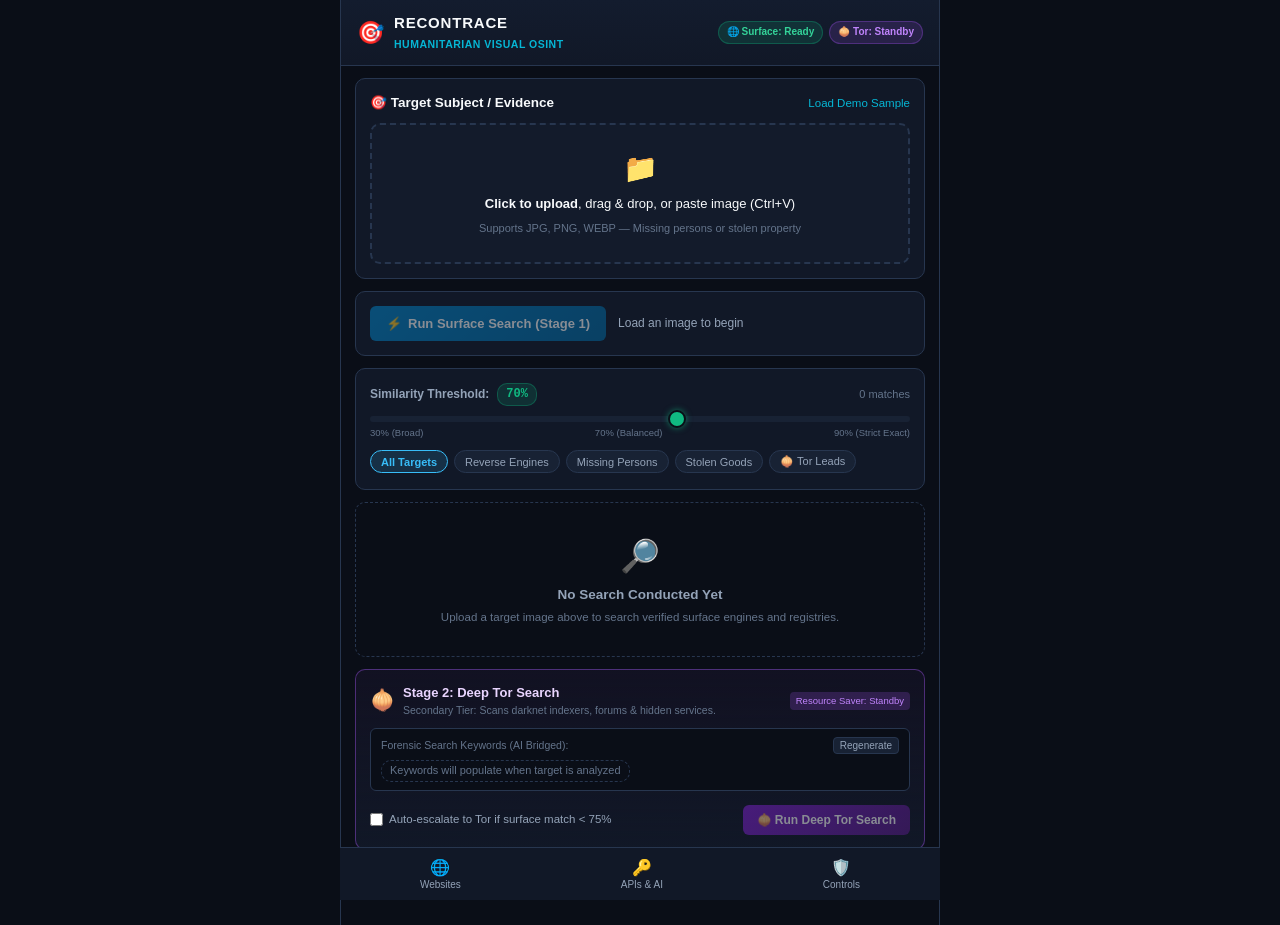
==== panel.html @ 1c71ed55 "feat: initial framework for ReconTrace humanitarian OSINT suite" ====
<!DOCTYPE html>
<html lang="en">
<head>
  <meta charset="UTF-8">
  <meta name="viewport" content="width=device-width, initial-scale=1.0">
  <title>ReconTrace - Humanitarian Visual OSINT</title>
  <link rel="stylesheet" href="css/style.css">
</head>
<body class="theme-dark">
  <div class="app-container">
    
    <!-- Top Header -->
    <header class="app-header">
      <div class="header-brand">
        <span class="brand-icon">🎯</span>
        <div class="brand-text">
          <h1>RECONTRACE</h1>
          <span class="sub-brand">Humanitarian Visual OSINT</span>
        </div>
      </div>
      <div class="header-status">
        <span id="surface-badge" class="status-pill status-ready">🌐 Surface: Ready</span>
        <span id="tor-badge" class="status-pill status-standby">🧅 Tor: Standby</span>
      </div>
    </header>

    <!-- Main Investigation Workspace -->
    <main class="main-content">
      
      <!-- Target Image Card -->
      <section class="card target-section">
        <div class="section-title-row">
          <h2>🎯 Target Subject / Evidence</h2>
          <button id="btn-load-sample" class="btn-text" title="Load sample case to test">Load Demo Sample</button>
        </div>

        <!-- Drop Zone (when no image is loaded) -->
        <div id="drop-zone" class="drop-zone">
          <input type="file" id="file-input" accept="image/*" class="file-hidden">
          <div class="drop-prompt">
            <span class="upload-icon">📁</span>
            <p><strong>Click to upload</strong>, drag & drop, or paste image (Ctrl+V)</p>
            <span class="drop-hint">Supports JPG, PNG, WEBP — Missing persons or stolen property</span>
          </div>
        </div>

        <!-- Image Active Preview (hidden initially) -->
        <div id="preview-container" class="preview-container hidden">
          <div class="preview-layout">
            <div class="preview-img-wrapper">
              <img id="target-img" src="" alt="Target Subject">
            </div>
            <div class="preview-meta">
              <div class="meta-row">
                <label>Case Label:</label>
                <input type="text" id="case-title-input" placeholder="e.g. Case #2026-Missing-JohnDoe" value="Case #001: Active Subject">
              </div>
              <div class="meta-row">
                <label>Evidence SHA-256:</label>
                <div class="hash-box">
                  <span id="img-hash">Computing...</span>
                  <button id="btn-copy-hash" class="btn-tiny" title="Copy evidence hash">Copy</button>
                </div>
              </div>
              <div class="preview-actions">
                <button id="btn-crop-img" class="btn-secondary btn-small">✂️ Crop Subject / Marker</button>
                <button id="btn-clear-img" class="btn-secondary btn-small">Change Photo</button>
              </div>
            </div>
          </div>
        </div>
      </section>

      <!-- Primary Action: Surface Web Scan -->
      <section class="card action-bar-card">
        <div class="action-flex">
          <button id="btn-search-surface" class="btn-primary" disabled>
            <span class="btn-icon">⚡</span> Run Surface Search (Stage 1)
          </button>
          <span id="search-status-text" class="status-text">Load an image to begin</span>
        </div>
      </section>

      <!-- Similarity Threshold Filter Deck -->
      <section class="card filter-deck-card">
        <div class="filter-header">
          <div class="threshold-label-row">
            <span class="label-title">Similarity Threshold:</span>
            <span id="threshold-val-badge" class="threshold-badge">70%</span>
          </div>
          <span id="match-counter" class="match-count-text">0 matches</span>
        </div>
        
        <div class="slider-wrapper">
          <input type="range" id="threshold-slider" min="30" max="100" value="70" step="1">
          <div class="slider-ticks">
            <span>30% (Broad)</span>
            <span>70% (Balanced)</span>
            <span>90% (Strict Exact)</span>
          </div>
        </div>

        <!-- Category Filter Chips -->
        <div class="category-chips">
          <button class="chip active" data-category="all">All Targets</button>
          <button class="chip" data-category="general_reverse">Reverse Engines</button>
          <button class="chip" data-category="missing_persons">Missing Persons</button>
          <button class="chip" data-category="stolen_goods">Stolen Goods</button>
          <button class="chip" data-category="tor">🧅 Tor Leads</button>
        </div>
      </section>

      <!-- Results Feed Section -->
      <section class="results-section">
        <div id="results-empty-state" class="empty-state">
          <div class="empty-icon">🔎</div>
          <h3>No Search Conducted Yet</h3>
          <p>Upload a target image above to search verified surface engines and registries.</p>
        </div>

        <!-- Dynamic Results List -->
        <div id="results-list" class="results-list hidden">
          <!-- Populated by JavaScript -->
        </div>
      </section>

      <!-- Stage 2: Deep Tor Search Deck (Resource Saver) -->
      <section class="card tor-tier-card">
        <div class="tor-card-header">
          <div class="tor-title-group">
            <span class="tor-icon">🧅</span>
            <div>
              <h3>Stage 2: Deep Tor Search</h3>
              <p class="tor-subtitle">Secondary Tier: Scans darknet indexers, forums & hidden services.</p>
            </div>
          </div>
          <span id="tor-latency-badge" class="badge-tag">Resource Saver: Standby</span>
        </div>

        <!-- AI Forensic Dorks Preview -->
        <div class="forensic-dorks-box">
          <div class="dorks-header">
            <span>Forensic Search Keywords (AI Bridged):</span>
            <button id="btn-refresh-dorks" class="btn-tiny" title="Regenerate forensic dorks">Regenerate</button>
          </div>
          <div id="dorks-tags" class="dorks-tags-container">
            <span class="dork-pill placeholder">Keywords will populate when target is analyzed</span>
          </div>
        </div>

        <!-- Tor Controls -->
        <div class="tor-controls-row">
          <label class="toggle-control">
            <input type="checkbox" id="check-auto-escalate">
            <span class="toggle-label">Auto-escalate to Tor if surface match &lt; 75%</span>
          </label>
          <button id="btn-run-tor" class="btn-tor" disabled>
            <span>🧅 Run Deep Tor Search</span>
          </button>
        </div>
      </section>

    </main>

    <!-- Bottom Sliding Drawer Tabs (Clean Navigation) -->
    <nav class="bottom-nav">
      <button class="nav-tab-btn" data-drawer="drawer-targets">
        <span class="tab-icon">🌐</span>
        <span class="tab-text">Websites</span>
      </button>
      <button class="nav-tab-btn" data-drawer="drawer-apis">
        <span class="tab-icon">🔑</span>
        <span class="tab-text">APIs & AI</span>
      </button>
      <button class="nav-tab-btn" data-drawer="drawer-controls">
        <span class="tab-icon">🛡️</span>
        <span class="tab-text">Controls</span>
      </button>
    </nav>

    <!-- Drawer 1: Websites & Custom Engines -->
    <div id="drawer-targets" class="drawer-modal hidden">
      <div class="drawer-header">
        <h3>🌐 Search Targets & Custom Engines</h3>
        <button class="btn-close-drawer">✕</button>
      </div>
      <div class="drawer-body">
        <p class="drawer-intro">Toggle active search providers or add custom police registries, marketplace URLs, or forum search endpoints.</p>
        
        <div class="engine-list" id="engine-settings-list">
          <!-- Populated dynamically -->
        </div>

        <div class="custom-engine-box">
          <h4>+ Add Custom Search Target</h4>
          <div class="input-group">
            <input type="text" id="custom-eng-name" placeholder="Target Name (e.g., Regional Police Bulletins)">
          </div>
          <div class="input-group">
            <select id="custom-eng-cat">
              <option value="missing_persons">Missing Persons Registry</option>
              <option value="stolen_goods">Stolen Property / Marketplace</option>
              <option value="general_reverse">General Visual Engine</option>
            </select>
          </div>
          <div class="input-group">
            <input type="text" id="custom-eng-url" placeholder="Search URL Template with {query} or {img_url}">
          </div>
          <button id="btn-add-custom-engine" class="btn-secondary btn-small">Add Custom Target</button>
        </div>
      </div>
    </div>

    <!-- Drawer 2: APIs & AI Vision -->
    <div id="drawer-apis" class="drawer-modal hidden">
      <div class="drawer-header">
        <h3>🔑 APIs & Vision Intelligence</h3>
        <button class="btn-close-drawer">✕</button>
      </div>
      <div class="drawer-body">
        <p class="drawer-intro">Enhance searches with optional free AI Vision to extract tattoos, serial numbers, clothing brands, and build darknet search dorks.</p>
        
        <div class="form-card">
          <label class="form-label">Google Gemini API Key (Free Tier Supported):</label>
          <input type="password" id="api-gemini-key" placeholder="AIzaSy... (Stored locally)">
          <span class="field-hint">Used for client-side forensic extraction and OCR. Zero telemetry.</span>
        </div>

        <div class="form-card">
          <label class="form-label">AI Model:</label>
          <select id="api-model-select">
            <option value="gemini-2.0-flash">Gemini 2.0 Flash (Fast & Free)</option>
            <option value="gemini-1.5-flash">Gemini 1.5 Flash</option>
            <option value="gemini-1.5-pro">Gemini 1.5 Pro (Deep Analysis)</option>
          </select>
        </div>

        <div class="form-card">
          <label class="form-label">Custom OSINT Vision Endpoint (Optional):</label>
          <input type="text" id="api-custom-endpoint" placeholder="https://api.your-org.com/v1/vision">
        </div>

        <button id="btn-save-api-settings" class="btn-primary btn-small">Save API Settings</button>
      </div>
    </div>

    <!-- Drawer 3: Controls, OPSEC & Case Management -->
    <div id="drawer-controls" class="drawer-modal hidden">
      <div class="drawer-header">
        <h3>🛡️ OPSEC, Controls & Case Files</h3>
        <button class="btn-close-drawer">✕</button>
      </div>
      <div class="drawer-body">
        
        <!-- Tor Proxy Settings -->
        <div class="form-card">
          <h4>🧅 Tor Network Routing (SOCKS5)</h4>
          <p class="field-hint">Route outbound queries through a local Tor instance to mask your real IP and location.</p>
          <div class="input-row">
            <div class="input-col">
              <label>Host:</label>
              <input type="text" id="tor-host" value="127.0.0.1">
            </div>
            <div class="input-col">
              <label>Port:</label>
              <input type="number" id="tor-port" value="9050">
            </div>
          </div>
          <div class="tor-toggle-row">
            <label class="toggle-control">
              <input type="checkbox" id="toggle-tor-proxy">
              <span class="toggle-label">Route Searches through Tor SOCKS5</span>
            </label>
          </div>
        </div>

        <!-- Case Management & Export -->
        <div class="form-card">
          <h4>📁 Active Case Dossier</h4>
          <p class="field-hint">Export verified match leads, timestamps, and image hashes for law enforcement or humanitarian records.</p>
          <div class="action-buttons-row">
            <button id="btn-export-dossier" class="btn-secondary btn-small">📄 Export Dossier (Markdown)</button>
            <button id="btn-export-json" class="btn-secondary btn-small">📦 Export Raw JSON</button>
          </div>
        </div>

        <!-- Emergency Wipe -->
        <div class="form-card danger-card">
          <h4>⚠️ Emergency Panic Shredder</h4>
          <p class="field-hint">Permanently overwrite local cases, search history, cached thumbnails, and stored keys in memory immediately.</p>
          <button id="btn-panic-wipe" class="btn-danger btn-small">🚨 Emergency Shred All Local Data</button>
        </div>

      </div>
    </div>

    <!-- Forensic Crop Modal -->
    <div id="crop-modal" class="modal-overlay hidden">
      <div class="crop-modal-content">
        <div class="drawer-header">
          <h3>✂️ Crop Subject / Forensic Region</h3>
          <button id="btn-close-crop" class="btn-close-drawer">✕</button>
        </div>
        <div class="crop-modal-body">
          <p class="field-hint">Click and drag a box over the person, face, tattoo, clothing brand, or serial number.</p>
          <div class="crop-canvas-wrapper">
            <canvas id="crop-canvas"></canvas>
          </div>
          <div class="crop-actions">
            <button id="btn-cancel-crop" class="btn-secondary btn-small">Cancel</button>
            <button id="btn-apply-crop" class="btn-primary btn-small">Apply Crop</button>
          </div>
        </div>
      </div>
    </div>

  </div>

  <!-- Scripts -->
  <script src="js/matcher.js"></script>
  <script src="js/engines.js"></script>
  <script src="js/ai-vision.js"></script>
  <script src="js/tor-stage.js"></script>
  <script src="js/storage.js"></script>
  <script src="js/app.js"></script>
</body>
</html>
---- css/style.css ----
/* ==========================================================================
   ReconTrace - Humanitarian Visual OSINT Extension Stylesheet
   Modern, high-contrast dark aesthetic built for side panels and full screens.
   ========================================================================== */

:root {
  --bg-primary: #0a0e17;
  --bg-secondary: #111827;
  --bg-card: #182234;
  --bg-card-hover: #1f2d45;
  --border-color: #27364f;
  --border-active: #38bdf8;
  
  --text-main: #f8fafc;
  --text-muted: #94a3b8;
  --text-dim: #64748b;
  
  --accent-cyan: #06b6d4;
  --accent-blue: #3b82f6;
  --accent-emerald: #10b981;
  --accent-amber: #f59e0b;
  --accent-rose: #f43f5e;
  --accent-tor: #a855f7;

  --font-family: -apple-system, BlinkMacSystemFont, "Segoe UI", Roboto, "Helvetica Neue", Arial, sans-serif;
  --font-mono: ui-monospace, SFMono-Regular, Menlo, Monaco, Consolas, "Liberation Mono", "Courier New", monospace;
  
  --radius-sm: 6px;
  --radius-md: 10px;
  --radius-lg: 14px;
}

* {
  box-sizing: border-box;
  margin: 0;
  padding: 0;
}

body {
  font-family: var(--font-family);
  background-color: var(--bg-primary);
  color: var(--text-main);
  line-height: 1.45;
  font-size: 13.5px;
  min-height: 100vh;
  overflow-x: hidden;
}

.app-container {
  display: flex;
  flex-direction: column;
  min-height: 100vh;
  max-width: 600px;
  margin: 0 auto;
  position: relative;
  background-color: var(--bg-primary);
  border-left: 1px solid var(--border-color);
  border-right: 1px solid var(--border-color);
}

/* ==========================================
   Header
   ========================================== */
.app-header {
  display: flex;
  justify-content: space-between;
  align-items: center;
  padding: 12px 16px;
  background: linear-gradient(180deg, #131c2e 0%, var(--bg-secondary) 100%);
  border-bottom: 1px solid var(--border-color);
  position: sticky;
  top: 0;
  z-index: 50;
}

.header-brand {
  display: flex;
  align-items: center;
  gap: 10px;
}

.brand-icon {
  font-size: 22px;
}

.brand-text h1 {
  font-size: 15px;
  font-weight: 800;
  letter-spacing: 0.8px;
  color: var(--text-main);
}

.sub-brand {
  font-size: 10.5px;
  color: var(--accent-cyan);
  text-transform: uppercase;
  letter-spacing: 0.5px;
  font-weight: 600;
}

.header-status {
  display: flex;
  gap: 6px;
}

.status-pill {
  font-size: 10px;
  font-weight: 700;
  padding: 3px 8px;
  border-radius: 12px;
  border: 1px solid transparent;
}

.status-ready {
  background: rgba(16, 185, 129, 0.15);
  color: #34d399;
  border-color: rgba(16, 185, 129, 0.3);
}

.status-standby {
  background: rgba(168, 85, 247, 0.15);
  color: #c084fc;
  border-color: rgba(168, 85, 247, 0.3);
}

.status-active-tor {
  background: rgba(168, 85, 247, 0.35);
  color: #f3e8ff;
  border-color: #a855f7;
  box-shadow: 0 0 8px rgba(168, 85, 247, 0.4);
}

/* ==========================================
   Main Content Layout
   ========================================== */
.main-content {
  flex: 1;
  padding: 12px 14px 75px 14px; /* padding-bottom accounts for bottom nav */
  display: flex;
  flex-direction: column;
  gap: 12px;
}

.card {
  background-color: var(--bg-secondary);
  border: 1px solid var(--border-color);
  border-radius: var(--radius-md);
  padding: 14px;
}

.section-title-row {
  display: flex;
  justify-content: space-between;
  align-items: center;
  margin-bottom: 10px;
}

.section-title-row h2 {
  font-size: 13.5px;
  font-weight: 700;
  color: var(--text-main);
}

/* ==========================================
   Target Subject Drop & Preview
   ========================================== */
.drop-zone {
  border: 2px dashed var(--border-color);
  border-radius: var(--radius-md);
  padding: 24px 16px;
  text-align: center;
  cursor: pointer;
  background-color: rgba(24, 34, 52, 0.4);
  transition: all 0.2s ease;
}

.drop-zone:hover, .drop-zone.dragover {
  border-color: var(--accent-cyan);
  background-color: rgba(6, 182, 212, 0.08);
}

.file-hidden {
  display: none;
}

.upload-icon {
  font-size: 28px;
  display: block;
  margin-bottom: 6px;
}

.drop-prompt p {
  color: var(--text-main);
  font-size: 13px;
  margin-bottom: 4px;
}

.drop-hint {
  font-size: 11px;
  color: var(--text-dim);
}

.preview-layout {
  display: flex;
  gap: 14px;
}

.preview-img-wrapper {
  width: 90px;
  height: 90px;
  border-radius: var(--radius-sm);
  overflow: hidden;
  border: 1px solid var(--border-color);
  background: #000;
  display: flex;
  align-items: center;
  justify-content: center;
  flex-shrink: 0;
}

.preview-img-wrapper img {
  width: 100%;
  height: 100%;
  object-fit: cover;
}

.preview-meta {
  flex: 1;
  display: flex;
  flex-direction: column;
  gap: 8px;
}

.meta-row label {
  display: block;
  font-size: 10.5px;
  color: var(--text-dim);
  text-transform: uppercase;
  margin-bottom: 2px;
  font-weight: 600;
}

.meta-row input[type="text"] {
  width: 100%;
  background: var(--bg-primary);
  border: 1px solid var(--border-color);
  color: var(--text-main);
  padding: 5px 8px;
  border-radius: var(--radius-sm);
  font-size: 12px;
}

.meta-row input[type="text"]:focus {
  border-color: var(--accent-cyan);
  outline: none;
}

.hash-box {
  display: flex;
  align-items: center;
  justify-content: space-between;
  background: var(--bg-primary);
  padding: 4px 8px;
  border-radius: var(--radius-sm);
  border: 1px solid var(--border-color);
  font-family: var(--font-mono);
  font-size: 10.5px;
  color: var(--accent-cyan);
}

#img-hash {
  max-width: 180px;
  overflow: hidden;
  text-overflow: ellipsis;
  white-space: nowrap;
}

/* ==========================================
   Action Bar & Buttons
   ========================================== */
.action-flex {
  display: flex;
  align-items: center;
  gap: 12px;
}

.btn-primary {
  background: linear-gradient(135deg, #0284c7 0%, #0369a1 100%);
  color: #fff;
  border: none;
  padding: 10px 16px;
  border-radius: var(--radius-sm);
  font-weight: 700;
  font-size: 13px;
  cursor: pointer;
  display: inline-flex;
  align-items: center;
  gap: 6px;
  transition: all 0.15s ease;
}

.btn-primary:hover:not(:disabled) {
  background: linear-gradient(135deg, #0ea5e9 0%, #0284c7 100%);
  box-shadow: 0 0 12px rgba(2, 132, 199, 0.4);
}

.btn-primary:disabled {
  opacity: 0.5;
  cursor: not-allowed;
}

.btn-secondary {
  background-color: var(--bg-card);
  border: 1px solid var(--border-color);
  color: var(--text-main);
  padding: 6px 12px;
  border-radius: var(--radius-sm);
  font-size: 12px;
  font-weight: 600;
  cursor: pointer;
}

.btn-secondary:hover {
  background-color: var(--bg-card-hover);
  border-color: var(--border-active);
}

.btn-small {
  padding: 5px 10px;
  font-size: 11.5px;
}

.btn-tiny {
  background: var(--bg-card);
  border: 1px solid var(--border-color);
  color: var(--text-muted);
  font-size: 10px;
  padding: 2px 6px;
  border-radius: 4px;
  cursor: pointer;
}

.btn-tiny:hover {
  color: var(--text-main);
  border-color: var(--accent-cyan);
}

.btn-text {
  background: none;
  border: none;
  color: var(--accent-cyan);
  font-size: 11.5px;
  cursor: pointer;
}

.btn-text:hover {
  text-decoration: underline;
}

.btn-tor {
  background: linear-gradient(135deg, #7e22ce 0%, #581c87 100%);
  color: #fff;
  border: none;
  padding: 8px 14px;
  border-radius: var(--radius-sm);
  font-weight: 700;
  font-size: 12px;
  cursor: pointer;
  transition: all 0.2s;
}

.btn-tor:hover:not(:disabled) {
  background: linear-gradient(135deg, #9333ea 0%, #6b21a8 100%);
  box-shadow: 0 0 10px rgba(168, 85, 247, 0.4);
}

.btn-tor:disabled {
  opacity: 0.5;
  cursor: not-allowed;
}

.btn-danger {
  background-color: rgba(239, 68, 68, 0.2);
  color: #f87171;
  border: 1px solid rgba(239, 68, 68, 0.4);
  padding: 8px 12px;
  border-radius: var(--radius-sm);
  font-weight: 700;
  cursor: pointer;
}

.btn-danger:hover {
  background-color: #ef4444;
  color: #fff;
}

.status-text {
  font-size: 12px;
  color: var(--text-muted);
  flex: 1;
}

/* ==========================================
   Threshold Slider & Category Chips
   ========================================== */
.filter-deck-card {
  display: flex;
  flex-direction: column;
  gap: 10px;
}

.filter-header {
  display: flex;
  justify-content: space-between;
  align-items: center;
}

.threshold-label-row {
  display: flex;
  align-items: center;
  gap: 8px;
}

.label-title {
  font-size: 12px;
  font-weight: 600;
  color: var(--text-muted);
}

.threshold-badge {
  background: rgba(16, 185, 129, 0.15);
  color: var(--accent-emerald);
  border: 1px solid rgba(16, 185, 129, 0.3);
  padding: 2px 8px;
  border-radius: 10px;
  font-weight: 800;
  font-size: 12px;
  font-family: var(--font-mono);
}

.match-count-text {
  font-size: 11px;
  color: var(--text-dim);
}

.slider-wrapper {
  display: flex;
  flex-direction: column;
  gap: 4px;
}

input[type="range"] {
  -webkit-appearance: none;
  width: 100%;
  height: 6px;
  border-radius: 3px;
  background: var(--bg-card);
  outline: none;
  cursor: pointer;
}

input[type="range"]::-webkit-slider-thumb {
  -webkit-appearance: none;
  width: 18px;
  height: 18px;
  border-radius: 50%;
  background: var(--accent-emerald);
  border: 2px solid var(--bg-primary);
  box-shadow: 0 0 6px rgba(16, 185, 129, 0.6);
  cursor: pointer;
  transition: transform 0.1s ease;
}

input[type="range"]::-webkit-slider-thumb:hover {
  transform: scale(1.15);
}

.slider-ticks {
  display: flex;
  justify-content: space-between;
  font-size: 9.5px;
  color: var(--text-dim);
}

.category-chips {
  display: flex;
  gap: 6px;
  overflow-x: auto;
  padding-bottom: 2px;
}

.chip {
  background: var(--bg-card);
  border: 1px solid var(--border-color);
  color: var(--text-muted);
  font-size: 11px;
  padding: 4px 10px;
  border-radius: 12px;
  cursor: pointer;
  white-space: nowrap;
}

.chip:hover {
  border-color: var(--text-muted);
}

.chip.active {
  background: rgba(56, 189, 248, 0.15);
  border-color: var(--border-active);
  color: #38bdf8;
  font-weight: 700;
}

/* ==========================================
   Results Feed & Match Cards
   ========================================== */
.empty-state {
  text-align: center;
  padding: 30px 16px;
  border: 1px dashed var(--border-color);
  border-radius: var(--radius-md);
  color: var(--text-dim);
}

.empty-icon {
  font-size: 32px;
  margin-bottom: 6px;
}

.empty-state h3 {
  font-size: 13.5px;
  color: var(--text-muted);
  margin-bottom: 4px;
}

.empty-state p {
  font-size: 11.5px;
}

.results-list {
  display: flex;
  flex-direction: column;
  gap: 8px;
}

.match-card {
  background-color: var(--bg-secondary);
  border: 1px solid var(--border-color);
  border-radius: var(--radius-md);
  padding: 12px;
  display: flex;
  gap: 12px;
  align-items: flex-start;
  transition: border-color 0.15s ease, background-color 0.15s ease;
}

.match-card:hover {
  border-color: var(--border-active);
  background-color: var(--bg-card);
}

.match-card-thumb {
  width: 54px;
  height: 54px;
  border-radius: var(--radius-sm);
  background-color: #000;
  overflow: hidden;
  flex-shrink: 0;
  display: flex;
  align-items: center;
  justify-content: center;
  border: 1px solid var(--border-color);
}

.match-card-thumb img {
  width: 100%;
  height: 100%;
  object-fit: cover;
}

.match-card-info {
  flex: 1;
  min-width: 0;
}

.match-card-header {
  display: flex;
  justify-content: space-between;
  align-items: center;
  margin-bottom: 4px;
}

.match-source-title {
  font-weight: 700;
  font-size: 13px;
  color: var(--text-main);
  white-space: nowrap;
  overflow: hidden;
  text-overflow: ellipsis;
}

.badge-score {
  font-size: 11.5px;
  font-weight: 800;
  font-family: var(--font-mono);
  padding: 2px 7px;
  border-radius: 6px;
  white-space: nowrap;
}

.badge-high {
  background: rgba(16, 185, 129, 0.2);
  color: #34d399;
  border: 1px solid rgba(16, 185, 129, 0.4);
}

.badge-med {
  background: rgba(245, 158, 11, 0.2);
  color: #fbbf24;
  border: 1px solid rgba(245, 158, 11, 0.4);
}

.badge-low {
  background: rgba(239, 68, 68, 0.2);
  color: #f87171;
  border: 1px solid rgba(239, 68, 68, 0.4);
}

.match-desc {
  font-size: 11.5px;
  color: var(--text-muted);
  margin-bottom: 6px;
  line-height: 1.35;
}

.match-actions {
  display: flex;
  gap: 8px;
}

.match-actions a, .match-actions button {
  font-size: 11px;
  padding: 3px 8px;
  border-radius: var(--radius-sm);
  text-decoration: none;
  cursor: pointer;
}

.btn-open-lead {
  background: var(--accent-blue);
  color: #fff;
  border: none;
}

.btn-open-lead:hover {
  background: #2563eb;
}

.btn-save-lead {
  background: var(--bg-card);
  color: var(--text-muted);
  border: 1px solid var(--border-color);
}

.btn-save-lead:hover {
  color: var(--text-main);
  border-color: var(--accent-cyan);
}

.btn-save-lead.saved {
  background: rgba(16, 185, 129, 0.15);
  color: #34d399;
  border-color: rgba(16, 185, 129, 0.4);
}

/* ==========================================
   Stage 2: Tor Deck
   ========================================== */
.tor-tier-card {
  border-color: rgba(168, 85, 247, 0.4);
  background: linear-gradient(180deg, rgba(168, 85, 247, 0.05) 0%, var(--bg-secondary) 100%);
  display: flex;
  flex-direction: column;
  gap: 10px;
}

.tor-card-header {
  display: flex;
  justify-content: space-between;
  align-items: center;
}

.tor-title-group {
  display: flex;
  align-items: center;
  gap: 8px;
}

.tor-icon {
  font-size: 20px;
}

.tor-title-group h3 {
  font-size: 13px;
  font-weight: 700;
  color: #e9d5ff;
}

.tor-subtitle {
  font-size: 10.5px;
  color: var(--text-dim);
}

.badge-tag {
  font-size: 9.5px;
  background: rgba(168, 85, 247, 0.2);
  color: #c084fc;
  padding: 2px 6px;
  border-radius: 4px;
}

.forensic-dorks-box {
  background-color: var(--bg-primary);
  border: 1px solid var(--border-color);
  border-radius: var(--radius-sm);
  padding: 8px 10px;
}

.dorks-header {
  display: flex;
  justify-content: space-between;
  align-items: center;
  font-size: 10.5px;
  color: var(--text-dim);
  margin-bottom: 6px;
}

.dorks-tags-container {
  display: flex;
  flex-wrap: wrap;
  gap: 6px;
}

.dork-pill {
  background: rgba(168, 85, 247, 0.15);
  color: #e9d5ff;
  font-size: 11px;
  padding: 2px 8px;
  border-radius: 10px;
  border: 1px solid rgba(168, 85, 247, 0.3);
}

.dork-pill.placeholder {
  color: var(--text-dim);
  border: 1px dashed var(--border-color);
  background: none;
}

.tor-controls-row {
  display: flex;
  justify-content: space-between;
  align-items: center;
  padding-top: 4px;
}

.toggle-control {
  display: flex;
  align-items: center;
  gap: 6px;
  cursor: pointer;
}

.toggle-label {
  font-size: 11.5px;
  color: var(--text-muted);
}

/* ==========================================
   Bottom Navigation & Drawers
   ========================================== */
.bottom-nav {
  position: fixed;
  bottom: 0;
  left: 50%;
  transform: translateX(-50%);
  width: 100%;
  max-width: 600px;
  background: #111827;
  border-top: 1px solid var(--border-color);
  display: flex;
  justify-content: space-around;
  padding: 6px 0;
  z-index: 80;
}

.nav-tab-btn {
  background: none;
  border: none;
  color: var(--text-muted);
  display: flex;
  flex-direction: column;
  align-items: center;
  gap: 2px;
  font-size: 10px;
  cursor: pointer;
  padding: 4px 12px;
  border-radius: var(--radius-sm);
  transition: all 0.15s ease;
}

.nav-tab-btn:hover {
  color: var(--text-main);
  background-color: var(--bg-card);
}

.nav-tab-btn .tab-icon {
  font-size: 16px;
}

/* Modal Drawer (Slide-up) */
.drawer-modal {
  position: fixed;
  bottom: 50px; /* sits right above bottom nav */
  left: 50%;
  transform: translateX(-50%);
  width: 100%;
  max-width: 600px;
  max-height: 80vh;
  background-color: #111827;
  border-top: 2px solid var(--accent-cyan);
  border-left: 1px solid var(--border-color);
  border-right: 1px solid var(--border-color);
  box-shadow: 0 -8px 24px rgba(0, 0, 0, 0.7);
  z-index: 90;
  display: flex;
  flex-direction: column;
  animation: slideUp 0.2s ease-out;
}

@keyframes slideUp {
  from { transform: translate(-50%, 20px); opacity: 0; }
  to { transform: translate(-50%, 0); opacity: 1; }
}

.drawer-header {
  display: flex;
  justify-content: space-between;
  align-items: center;
  padding: 12px 16px;
  border-bottom: 1px solid var(--border-color);
  background-color: var(--bg-secondary);
}

.drawer-header h3 {
  font-size: 13.5px;
  font-weight: 700;
  color: var(--text-main);
}

.btn-close-drawer {
  background: none;
  border: none;
  color: var(--text-muted);
  font-size: 16px;
  cursor: pointer;
  padding: 2px 6px;
}

.btn-close-drawer:hover {
  color: var(--text-main);
}

.drawer-body {
  padding: 14px 16px;
  overflow-y: auto;
  display: flex;
  flex-direction: column;
  gap: 12px;
}

.drawer-intro {
  font-size: 11.5px;
  color: var(--text-muted);
  line-height: 1.4;
}

/* Engine Settings List */
.engine-list {
  display: flex;
  flex-direction: column;
  gap: 6px;
}

.engine-item {
  display: flex;
  justify-content: space-between;
  align-items: center;
  background: var(--bg-card);
  padding: 8px 10px;
  border-radius: var(--radius-sm);
  border: 1px solid var(--border-color);
}

.engine-item-info h5 {
  font-size: 12px;
  font-weight: 600;
}

.engine-item-info p {
  font-size: 10px;
  color: var(--text-dim);
}

.custom-engine-box {
  background: var(--bg-primary);
  border: 1px dashed var(--border-color);
  border-radius: var(--radius-sm);
  padding: 10px;
  display: flex;
  flex-direction: column;
  gap: 8px;
}

.custom-engine-box h4 {
  font-size: 12px;
  color: var(--accent-cyan);
}

.input-group input, .input-group select {
  width: 100%;
  background: var(--bg-secondary);
  border: 1px solid var(--border-color);
  color: var(--text-main);
  padding: 6px 8px;
  border-radius: var(--radius-sm);
  font-size: 11.5px;
}

/* Form Cards */
.form-card {
  background: var(--bg-card);
  border: 1px solid var(--border-color);
  border-radius: var(--radius-sm);
  padding: 12px;
  display: flex;
  flex-direction: column;
  gap: 6px;
}

.form-label {
  font-size: 11.5px;
  font-weight: 600;
  color: var(--text-main);
}

.field-hint {
  font-size: 10.5px;
  color: var(--text-dim);
}

.form-card input[type="text"],
.form-card input[type="password"],
.form-card select {
  width: 100%;
  background: var(--bg-primary);
  border: 1px solid var(--border-color);
  color: var(--text-main);
  padding: 6px 8px;
  border-radius: var(--radius-sm);
  font-size: 12px;
}

.input-row {
  display: flex;
  gap: 10px;
}

.input-col {
  flex: 1;
}

.input-col label {
  display: block;
  font-size: 10.5px;
  color: var(--text-dim);
  margin-bottom: 2px;
}

.action-buttons-row {
  display: flex;
  gap: 8px;
  margin-top: 4px;
}

.danger-card {
  border-color: rgba(239, 68, 68, 0.4);
  background: rgba(239, 68, 68, 0.05);
}

.danger-card h4 {
  color: #f87171;
  font-size: 12px;
}

/* ==========================================
   Crop Modal
   ========================================== */
.modal-overlay {
  position: fixed;
  top: 0;
  left: 0;
  right: 0;
  bottom: 0;
  background: rgba(0, 0, 0, 0.85);
  display: flex;
  align-items: center;
  justify-content: center;
  z-index: 120;
  padding: 16px;
}

.crop-modal-content {
  background: var(--bg-secondary);
  border: 1px solid var(--accent-cyan);
  border-radius: var(--radius-md);
  max-width: 500px;
  width: 100%;
  display: flex;
  flex-direction: column;
  overflow: hidden;
  box-shadow: 0 10px 30px rgba(0, 0, 0, 0.9);
}

.crop-modal-body {
  padding: 14px;
  display: flex;
  flex-direction: column;
  gap: 12px;
}

.crop-canvas-wrapper {
  max-height: 380px;
  overflow: hidden;
  display: flex;
  align-items: center;
  justify-content: center;
  background: #000;
  border: 1px solid var(--border-color);
  border-radius: var(--radius-sm);
}

#crop-canvas {
  max-width: 100%;
  max-height: 380px;
  cursor: crosshair;
}

.crop-actions {
  display: flex;
  justify-content: flex-end;
  gap: 10px;
}

/* Utility */
.hidden {
  display: none !important;
}
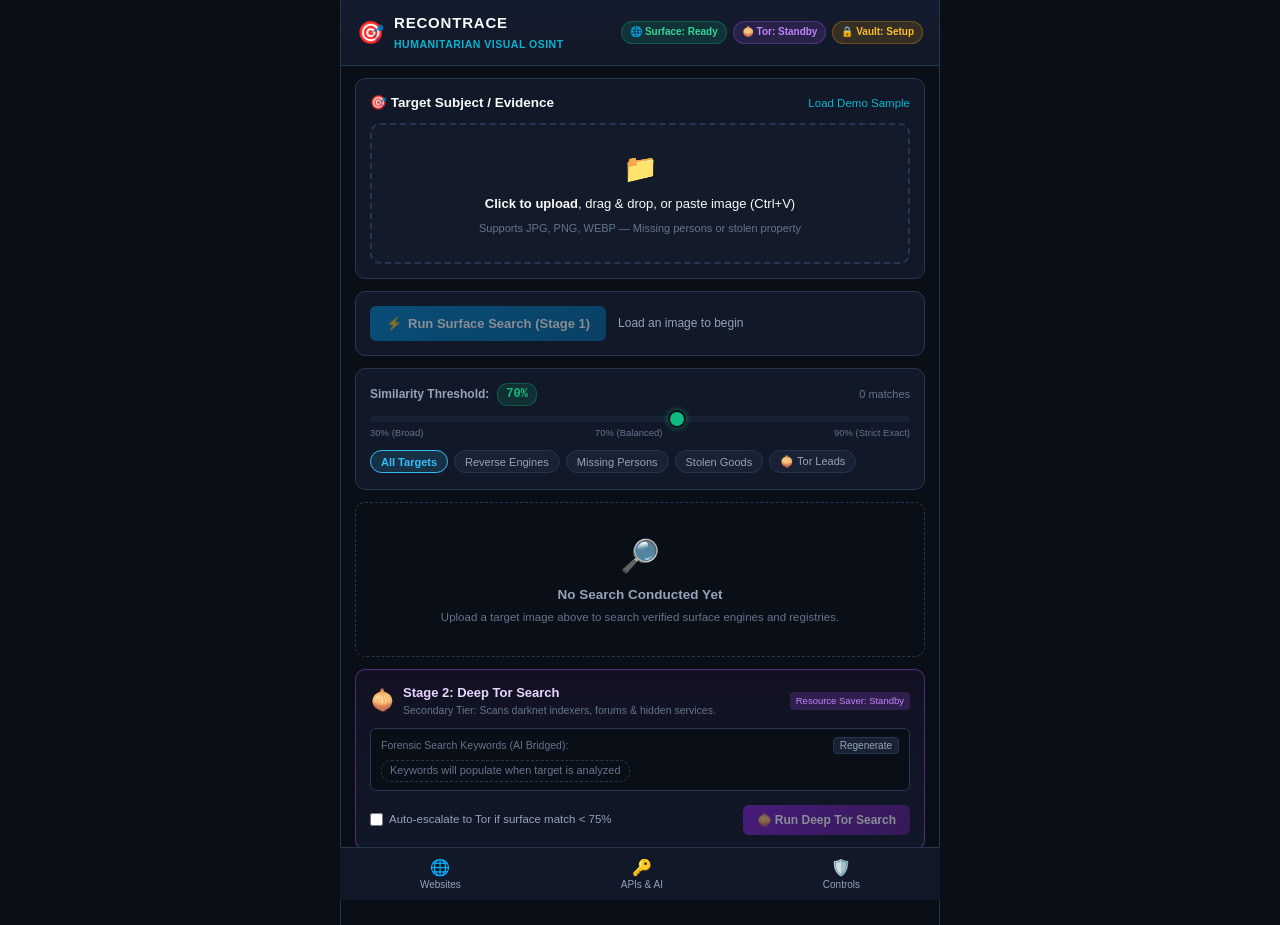
==== commit ff0118d1: "feat(security): add E2EE Web Crypto AES-256-GCM vault, Tor auto-discovery, Zero-DNS-leak PAC routing" ====
--- a/panel.html
+++ b/panel.html
@@ -21,6 +21,7 @@
       <div class="header-status">
         <span id="surface-badge" class="status-pill status-ready">🌐 Surface: Ready</span>
         <span id="tor-badge" class="status-pill status-standby">🧅 Tor: Standby</span>
+        <span id="vault-badge" class="status-pill status-vault-locked" title="Zero-Knowledge AES-256 Vault Status">🔒 Vault: Setup</span>
       </div>
     </header>
 
@@ -269,8 +270,25 @@
           <div class="tor-toggle-row">
             <label class="toggle-control">
               <input type="checkbox" id="toggle-tor-proxy">
-              <span class="toggle-label">Route Searches through Tor SOCKS5</span>
+              <span class="toggle-label">Route Searches through Tor SOCKS5 (Zero DNS Leak)</span>
             </label>
+          </div>
+          <div class="tor-detect-box" style="margin-top:8px;">
+            <button id="btn-detect-tor" class="btn-secondary btn-tiny">🔍 Auto-Detect Local Tor Instance</button>
+            <span id="tor-detect-status" class="field-hint" style="display:block; margin-top:4px;">Checks ports 9050 (System Daemon) & 9150 (Tor Browser)</span>
+          </div>
+        </div>
+
+        <!-- Zero-Knowledge Cryptographic Vault -->
+        <div class="form-card">
+          <h4>🔒 Zero-Knowledge Cryptographic Vault (AES-256-GCM)</h4>
+          <p class="field-hint">All investigation files, evidence hashes, notes, and API keys are encrypted at rest with PBKDF2 + AES-256-GCM.</p>
+          <div class="vault-status-row" style="margin: 6px 0;">
+            <span id="vault-status-text" class="field-hint" style="color:var(--text-main); font-weight:600;">Status: Checking vault...</span>
+          </div>
+          <div class="action-buttons-row">
+            <button id="btn-vault-action" class="btn-primary btn-small">Set Master Passphrase</button>
+            <button id="btn-lock-vault" class="btn-secondary btn-small hidden">Lock Vault 🔒</button>
           </div>
         </div>
 
@@ -314,9 +332,35 @@
       </div>
     </div>
 
+    <!-- Vault Passphrase Modal -->
+    <div id="vault-modal" class="modal-overlay hidden">
+      <div class="crop-modal-content">
+        <div class="drawer-header">
+          <h3 id="vault-modal-title">🔒 Master Cryptographic Vault</h3>
+          <button id="btn-close-vault-modal" class="btn-close-drawer">✕</button>
+        </div>
+        <div class="crop-modal-body">
+          <p id="vault-modal-desc" class="field-hint">Enter your Master Passphrase to derive your 256-bit encryption key.</p>
+          <div class="form-card">
+            <label class="form-label">Master Passphrase (min 8 characters):</label>
+            <input type="password" id="vault-pass-input" placeholder="Enter secure passphrase...">
+          </div>
+          <div id="vault-confirm-group" class="form-card hidden">
+            <label class="form-label">Confirm Master Passphrase:</label>
+            <input type="password" id="vault-pass-confirm" placeholder="Re-enter passphrase to confirm...">
+          </div>
+          <div class="crop-actions">
+            <button id="btn-cancel-vault" class="btn-secondary btn-small">Cancel</button>
+            <button id="btn-submit-vault" class="btn-primary btn-small">Unlock Vault</button>
+          </div>
+        </div>
+      </div>
+    </div>
+
   </div>
 
   <!-- Scripts -->
+  <script src="js/crypto-vault.js"></script>
   <script src="js/matcher.js"></script>
   <script src="js/engines.js"></script>
   <script src="js/ai-vision.js"></script>
--- a/css/style.css
+++ b/css/style.css
@@ -130,6 +130,19 @@
   box-shadow: 0 0 8px rgba(168, 85, 247, 0.4);
 }
 
+.status-vault-locked {
+  background: rgba(245, 158, 11, 0.15);
+  color: #fbbf24;
+  border-color: rgba(245, 158, 11, 0.3);
+}
+
+.status-vault-unlocked {
+  background: rgba(16, 185, 129, 0.2);
+  color: #34d399;
+  border-color: rgba(16, 185, 129, 0.4);
+  box-shadow: 0 0 8px rgba(16, 185, 129, 0.3);
+}
+
 /* ==========================================
    Main Content Layout
    ========================================== */
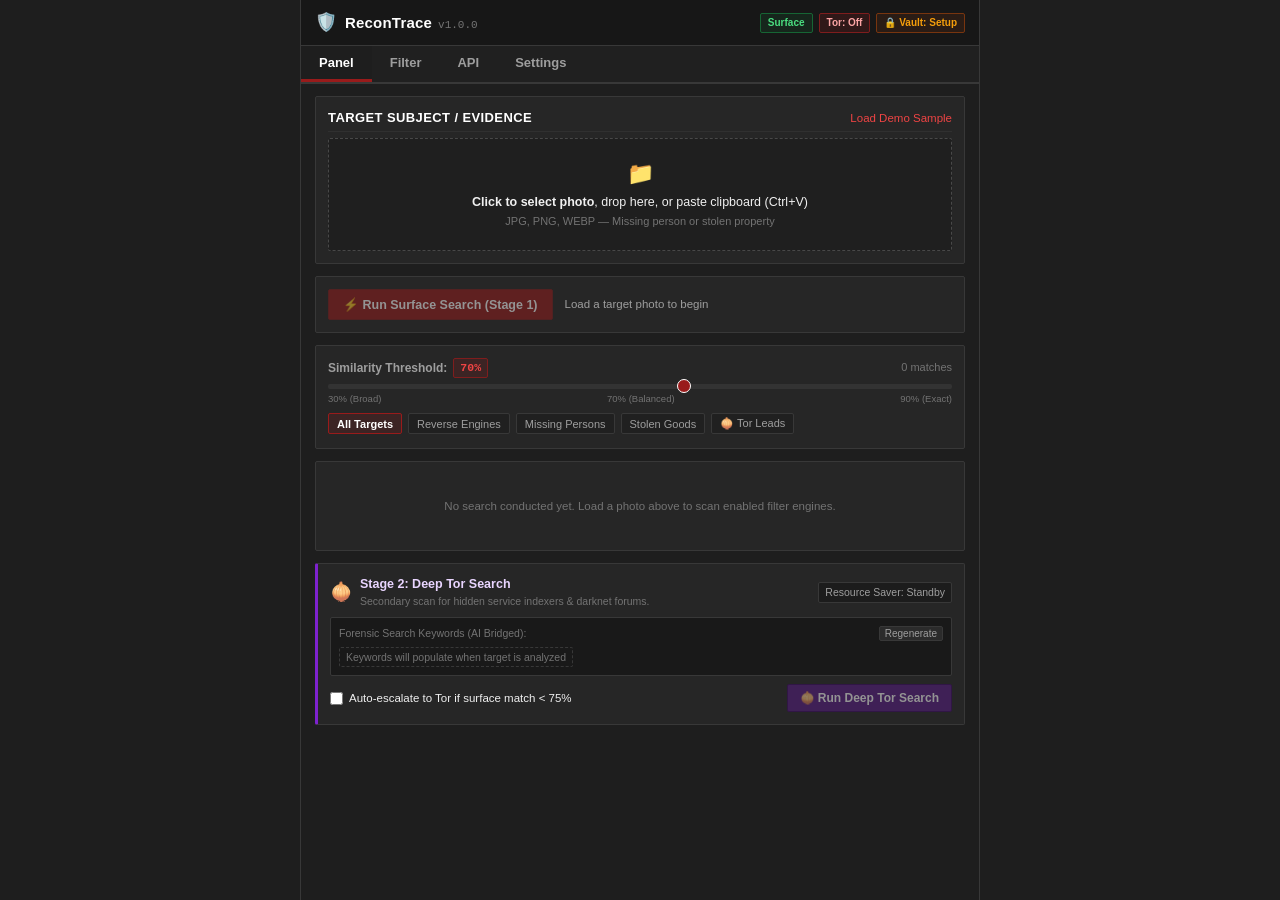
==== commit ecb423a6: "refactor(ui): redesign to uBlock Origin dashboard aesthetic with crimson palette and [Panel | Filter" ====
--- a/panel.html
+++ b/panel.html
@@ -3,69 +3,83 @@
 <head>
   <meta charset="UTF-8">
   <meta name="viewport" content="width=device-width, initial-scale=1.0">
-  <title>ReconTrace - Humanitarian Visual OSINT</title>
+  <meta name="referrer" content="no-referrer">
+  <title>ReconTrace</title>
   <link rel="stylesheet" href="css/style.css">
 </head>
-<body class="theme-dark">
-  <div class="app-container">
-    
-    <!-- Top Header -->
-    <header class="app-header">
-      <div class="header-brand">
-        <span class="brand-icon">🎯</span>
-        <div class="brand-text">
-          <h1>RECONTRACE</h1>
-          <span class="sub-brand">Humanitarian Visual OSINT</span>
+<body class="ublock-theme">
+  <div class="ublock-container">
+
+    <!-- Header -->
+    <header class="ublock-header">
+      <div class="header-left">
+        <span class="ublock-shield">🛡️</span>
+        <div class="title-group">
+          <h1>ReconTrace</h1>
+          <span class="version-tag">v1.0.0</span>
         </div>
       </div>
       <div class="header-status">
-        <span id="surface-badge" class="status-pill status-ready">🌐 Surface: Ready</span>
-        <span id="tor-badge" class="status-pill status-standby">🧅 Tor: Standby</span>
-        <span id="vault-badge" class="status-pill status-vault-locked" title="Zero-Knowledge AES-256 Vault Status">🔒 Vault: Setup</span>
+        <span id="surface-badge" class="status-pill status-ready">Surface</span>
+        <span id="tor-badge" class="status-pill status-standby">Tor: Off</span>
+        <span id="vault-badge" class="status-pill status-vault-locked" title="Zero-Knowledge AES-256 Vault Status">Vault</span>
       </div>
     </header>
 
-    <!-- Main Investigation Workspace -->
-    <main class="main-content">
+    <!-- Navigation Tabs: Panel | Filter | API | Settings -->
+    <nav class="ublock-tabs">
+      <button class="tab-btn active" data-tab="tab-panel">Panel</button>
+      <button class="tab-btn" data-tab="tab-filter">Filter</button>
+      <button class="tab-btn" data-tab="tab-api">API</button>
+      <button class="tab-btn" data-tab="tab-settings">Settings</button>
+    </nav>
+
+    <!-- ========================================================
+         TAB 1: PANEL (Main Investigation Workspace)
+         ======================================================== -->
+    <div id="tab-panel" class="tab-page active">
       
       <!-- Target Image Card -->
-      <section class="card target-section">
-        <div class="section-title-row">
-          <h2>🎯 Target Subject / Evidence</h2>
-          <button id="btn-load-sample" class="btn-text" title="Load sample case to test">Load Demo Sample</button>
-        </div>
-
-        <!-- Drop Zone (when no image is loaded) -->
+      <section class="ub-section">
+        <div class="section-header">
+          <h2>Target Subject / Evidence</h2>
+          <button id="btn-load-sample" class="btn-link" title="Load sample case to test">Load Demo Sample</button>
+        </div>
+
+        <!-- Drop Zone (when empty) -->
         <div id="drop-zone" class="drop-zone">
           <input type="file" id="file-input" accept="image/*" class="file-hidden">
           <div class="drop-prompt">
             <span class="upload-icon">📁</span>
-            <p><strong>Click to upload</strong>, drag & drop, or paste image (Ctrl+V)</p>
-            <span class="drop-hint">Supports JPG, PNG, WEBP — Missing persons or stolen property</span>
-          </div>
-        </div>
-
-        <!-- Image Active Preview (hidden initially) -->
+            <p><strong>Click to select photo</strong>, drop here, or paste clipboard (Ctrl+V)</p>
+            <span class="sub-hint">JPG, PNG, WEBP — Missing person or stolen property</span>
+          </div>
+        </div>
+
+        <!-- Active Preview -->
         <div id="preview-container" class="preview-container hidden">
-          <div class="preview-layout">
-            <div class="preview-img-wrapper">
-              <img id="target-img" src="" alt="Target Subject">
+          <div class="preview-flex">
+            <div class="preview-thumb-box">
+              <img id="target-img" src="" alt="Target Evidence">
             </div>
-            <div class="preview-meta">
-              <div class="meta-row">
+            <div class="preview-details">
+              <div class="field-row">
                 <label>Case Label:</label>
-                <input type="text" id="case-title-input" placeholder="e.g. Case #2026-Missing-JohnDoe" value="Case #001: Active Subject">
+                <input type="text" id="case-title-input" value="Case #001: Active Subject">
               </div>
-              <div class="meta-row">
+              <div class="field-row">
                 <label>Evidence SHA-256:</label>
-                <div class="hash-box">
-                  <span id="img-hash">Computing...</span>
-                  <button id="btn-copy-hash" class="btn-tiny" title="Copy evidence hash">Copy</button>
+                <div class="hash-row">
+                  <span id="img-hash" class="mono-hash">Computing...</span>
+                  <button id="btn-copy-hash" class="btn-micro" title="Copy evidence hash">Copy</button>
                 </div>
               </div>
-              <div class="preview-actions">
-                <button id="btn-crop-img" class="btn-secondary btn-small">✂️ Crop Subject / Marker</button>
-                <button id="btn-clear-img" class="btn-secondary btn-small">Change Photo</button>
+              <div class="meta-badges-row">
+                <span id="exif-scrubbed-badge" class="badge-subtle">🛡️ EXIF Scrubbed (Zero GPS Leak)</span>
+              </div>
+              <div class="preview-btn-row">
+                <button id="btn-crop-img" class="btn-default btn-xs">✂️ Crop Area</button>
+                <button id="btn-clear-img" class="btn-default btn-xs">Change Photo</button>
               </div>
             </div>
           </div>
@@ -73,87 +87,84 @@
       </section>
 
       <!-- Primary Action: Surface Web Scan -->
-      <section class="card action-bar-card">
-        <div class="action-flex">
-          <button id="btn-search-surface" class="btn-primary" disabled>
-            <span class="btn-icon">⚡</span> Run Surface Search (Stage 1)
+      <section class="ub-section action-section">
+        <div class="action-bar-flex">
+          <button id="btn-search-surface" class="btn-action" disabled>
+            <span>⚡ Run Surface Search (Stage 1)</span>
           </button>
-          <span id="search-status-text" class="status-text">Load an image to begin</span>
-        </div>
-      </section>
-
-      <!-- Similarity Threshold Filter Deck -->
-      <section class="card filter-deck-card">
-        <div class="filter-header">
-          <div class="threshold-label-row">
-            <span class="label-title">Similarity Threshold:</span>
-            <span id="threshold-val-badge" class="threshold-badge">70%</span>
-          </div>
-          <span id="match-counter" class="match-count-text">0 matches</span>
-        </div>
-        
-        <div class="slider-wrapper">
+          <span id="search-status-text" class="status-indicator">Load a target photo to begin</span>
+        </div>
+      </section>
+
+      <!-- Similarity Threshold Filter Bar -->
+      <section class="ub-section filter-bar-section">
+        <div class="threshold-header">
+          <div class="threshold-label-box">
+            <label>Similarity Threshold:</label>
+            <span id="threshold-val-badge" class="threshold-val">70%</span>
+          </div>
+          <span id="match-counter" class="counter-text">0 matches</span>
+        </div>
+
+        <div class="slider-row">
           <input type="range" id="threshold-slider" min="30" max="100" value="70" step="1">
-          <div class="slider-ticks">
+          <div class="slider-labels">
             <span>30% (Broad)</span>
             <span>70% (Balanced)</span>
-            <span>90% (Strict Exact)</span>
-          </div>
-        </div>
-
-        <!-- Category Filter Chips -->
-        <div class="category-chips">
-          <button class="chip active" data-category="all">All Targets</button>
-          <button class="chip" data-category="general_reverse">Reverse Engines</button>
-          <button class="chip" data-category="missing_persons">Missing Persons</button>
-          <button class="chip" data-category="stolen_goods">Stolen Goods</button>
-          <button class="chip" data-category="tor">🧅 Tor Leads</button>
+            <span>90% (Exact)</span>
+          </div>
+        </div>
+
+        <!-- Category Filter Pills -->
+        <div class="category-pills">
+          <button class="pill active" data-category="all">All Targets</button>
+          <button class="pill" data-category="general_reverse">Reverse Engines</button>
+          <button class="pill" data-category="missing_persons">Missing Persons</button>
+          <button class="pill" data-category="stolen_goods">Stolen Goods</button>
+          <button class="pill" data-category="tor">🧅 Tor Leads</button>
         </div>
       </section>
 
       <!-- Results Feed Section -->
-      <section class="results-section">
-        <div id="results-empty-state" class="empty-state">
-          <div class="empty-icon">🔎</div>
-          <h3>No Search Conducted Yet</h3>
-          <p>Upload a target image above to search verified surface engines and registries.</p>
+      <section class="ub-section results-container">
+        <div id="results-empty-state" class="empty-feed">
+          <p>No search conducted yet. Load a photo above to scan enabled filter engines.</p>
         </div>
 
         <!-- Dynamic Results List -->
         <div id="results-list" class="results-list hidden">
-          <!-- Populated by JavaScript -->
-        </div>
-      </section>
-
-      <!-- Stage 2: Deep Tor Search Deck (Resource Saver) -->
-      <section class="card tor-tier-card">
-        <div class="tor-card-header">
-          <div class="tor-title-group">
-            <span class="tor-icon">🧅</span>
+          <!-- Populated by JavaScript with safe DOM nodes -->
+        </div>
+      </section>
+
+      <!-- Stage 2: Deep Tor Search Drawer/Box -->
+      <section class="ub-section tor-stage-section">
+        <div class="tor-section-header">
+          <div class="tor-title-left">
+            <span class="tor-symbol">🧅</span>
             <div>
               <h3>Stage 2: Deep Tor Search</h3>
-              <p class="tor-subtitle">Secondary Tier: Scans darknet indexers, forums & hidden services.</p>
+              <p class="tor-sub">Secondary scan for hidden service indexers & darknet forums.</p>
             </div>
           </div>
-          <span id="tor-latency-badge" class="badge-tag">Resource Saver: Standby</span>
-        </div>
-
-        <!-- AI Forensic Dorks Preview -->
-        <div class="forensic-dorks-box">
-          <div class="dorks-header">
-            <span>Forensic Search Keywords (AI Bridged):</span>
-            <button id="btn-refresh-dorks" class="btn-tiny" title="Regenerate forensic dorks">Regenerate</button>
-          </div>
-          <div id="dorks-tags" class="dorks-tags-container">
-            <span class="dork-pill placeholder">Keywords will populate when target is analyzed</span>
-          </div>
-        </div>
-
-        <!-- Tor Controls -->
-        <div class="tor-controls-row">
-          <label class="toggle-control">
+          <span id="tor-latency-badge" class="badge-subtle">Resource Saver: Standby</span>
+        </div>
+
+        <!-- Forensic Keywords Box -->
+        <div class="dorks-box">
+          <div class="dorks-top">
+            <label>Forensic Search Keywords (AI Bridged):</label>
+            <button id="btn-refresh-dorks" class="btn-micro" title="Regenerate forensic dorks">Regenerate</button>
+          </div>
+          <div id="dorks-tags" class="dorks-flex">
+            <span class="dork-item placeholder">Keywords will populate when target is analyzed</span>
+          </div>
+        </div>
+
+        <div class="tor-action-bottom">
+          <label class="checkbox-row">
             <input type="checkbox" id="check-auto-escalate">
-            <span class="toggle-label">Auto-escalate to Tor if surface match &lt; 75%</span>
+            <span>Auto-escalate to Tor if surface match &lt; 75%</span>
           </label>
           <button id="btn-run-tor" class="btn-tor" disabled>
             <span>🧅 Run Deep Tor Search</span>
@@ -161,197 +172,219 @@
         </div>
       </section>
 
-    </main>
-
-    <!-- Bottom Sliding Drawer Tabs (Clean Navigation) -->
-    <nav class="bottom-nav">
-      <button class="nav-tab-btn" data-drawer="drawer-targets">
-        <span class="tab-icon">🌐</span>
-        <span class="tab-text">Websites</span>
-      </button>
-      <button class="nav-tab-btn" data-drawer="drawer-apis">
-        <span class="tab-icon">🔑</span>
-        <span class="tab-text">APIs & AI</span>
-      </button>
-      <button class="nav-tab-btn" data-drawer="drawer-controls">
-        <span class="tab-icon">🛡️</span>
-        <span class="tab-text">Controls</span>
-      </button>
-    </nav>
-
-    <!-- Drawer 1: Websites & Custom Engines -->
-    <div id="drawer-targets" class="drawer-modal hidden">
-      <div class="drawer-header">
-        <h3>🌐 Search Targets & Custom Engines</h3>
-        <button class="btn-close-drawer">✕</button>
-      </div>
-      <div class="drawer-body">
-        <p class="drawer-intro">Toggle active search providers or add custom police registries, marketplace URLs, or forum search endpoints.</p>
+    </div>
+
+    <!-- ========================================================
+         TAB 2: FILTER (uBlock Origin Style Filter Lists)
+         ======================================================== -->
+    <div id="tab-filter" class="tab-page hidden">
+      <section class="ub-section">
+        <div class="section-header">
+          <h2>Filter Lists & Search Targets</h2>
+          <span id="filter-total-count" class="badge-subtle">13 targets enabled</span>
+        </div>
+        <p class="section-desc">Enable or disable specific search registries, marketplaces, and reverse engines. You can also add your own custom filter rules.</p>
         
-        <div class="engine-list" id="engine-settings-list">
-          <!-- Populated dynamically -->
-        </div>
-
-        <div class="custom-engine-box">
-          <h4>+ Add Custom Search Target</h4>
-          <div class="input-group">
-            <input type="text" id="custom-eng-name" placeholder="Target Name (e.g., Regional Police Bulletins)">
-          </div>
-          <div class="input-group">
-            <select id="custom-eng-cat">
-              <option value="missing_persons">Missing Persons Registry</option>
-              <option value="stolen_goods">Stolen Property / Marketplace</option>
-              <option value="general_reverse">General Visual Engine</option>
-            </select>
-          </div>
-          <div class="input-group">
-            <input type="text" id="custom-eng-url" placeholder="Search URL Template with {query} or {img_url}">
-          </div>
-          <button id="btn-add-custom-engine" class="btn-secondary btn-small">Add Custom Target</button>
-        </div>
-      </div>
-    </div>
-
-    <!-- Drawer 2: APIs & AI Vision -->
-    <div id="drawer-apis" class="drawer-modal hidden">
-      <div class="drawer-header">
-        <h3>🔑 APIs & Vision Intelligence</h3>
-        <button class="btn-close-drawer">✕</button>
-      </div>
-      <div class="drawer-body">
-        <p class="drawer-intro">Enhance searches with optional free AI Vision to extract tattoos, serial numbers, clothing brands, and build darknet search dorks.</p>
-        
-        <div class="form-card">
-          <label class="form-label">Google Gemini API Key (Free Tier Supported):</label>
-          <input type="password" id="api-gemini-key" placeholder="AIzaSy... (Stored locally)">
-          <span class="field-hint">Used for client-side forensic extraction and OCR. Zero telemetry.</span>
-        </div>
-
-        <div class="form-card">
-          <label class="form-label">AI Model:</label>
+        <!-- Filter Tree (uBlock Style) -->
+        <div class="filter-tree" id="filter-tree-container">
+          <!-- Populated dynamically: General Reverse, Missing Persons, Stolen Goods, Tor Indexers -->
+        </div>
+      </section>
+
+      <!-- My Filters / Add Custom Search Target -->
+      <section class="ub-section">
+        <div class="section-header">
+          <h2>My Custom Filters</h2>
+        </div>
+        <p class="section-desc">Add a regional police database, local auction site, or forum search template. Strict HTTPS enforced for clearweb.</p>
+
+        <div class="custom-filter-box">
+          <div class="input-grid">
+            <div class="input-cell">
+              <label>Target Name:</label>
+              <input type="text" id="custom-eng-name" placeholder="e.g., Regional Police Bulletins">
+            </div>
+            <div class="input-cell">
+              <label>Category:</label>
+              <select id="custom-eng-cat">
+                <option value="missing_persons">Missing Persons Registry</option>
+                <option value="stolen_goods">Stolen Property / Marketplace</option>
+                <option value="general_reverse">General Reverse Visual</option>
+              </select>
+            </div>
+          </div>
+          <div class="input-cell" style="margin-top:6px;">
+            <label>Search URL Template (use {query} or {img_url}):</label>
+            <input type="text" id="custom-eng-url" placeholder="https://example.org/search?q={query}">
+          </div>
+          <div class="filter-btn-row">
+            <button id="btn-add-custom-engine" class="btn-action btn-sm">Add Custom Filter</button>
+          </div>
+        </div>
+      </section>
+    </div>
+
+    <!-- ========================================================
+         TAB 3: API (External APIs & Vision Intelligence)
+         ======================================================== -->
+    <div id="tab-api" class="tab-page hidden">
+      <section class="ub-section">
+        <div class="section-header">
+          <h2>API & Vision Intelligence</h2>
+        </div>
+        <p class="section-desc">Optionally enhance investigation queries with free Gemini Vision AI to automatically read serial numbers, identify clothing, and extract distinguishing marks.</p>
+
+        <div class="form-group">
+          <label class="form-title">Google Gemini API Key (Free Tier Supported):</label>
+          <input type="password" id="api-gemini-key" placeholder="AIzaSy... (Stored locally encrypted in Vault)">
+          <span class="field-note">Used strictly for client-side visual forensic extraction. Zero telemetry.</span>
+        </div>
+
+        <div class="form-group">
+          <label class="form-title">Vision Model Selection:</label>
           <select id="api-model-select">
             <option value="gemini-2.0-flash">Gemini 2.0 Flash (Fast & Free)</option>
             <option value="gemini-1.5-flash">Gemini 1.5 Flash</option>
-            <option value="gemini-1.5-pro">Gemini 1.5 Pro (Deep Analysis)</option>
+            <option value="gemini-1.5-pro">Gemini 1.5 Pro (Deep Multimodal Analysis)</option>
           </select>
         </div>
 
-        <div class="form-card">
-          <label class="form-label">Custom OSINT Vision Endpoint (Optional):</label>
+        <div class="form-group">
+          <label class="form-title">Custom OSINT Vision Endpoint (Optional):</label>
           <input type="text" id="api-custom-endpoint" placeholder="https://api.your-org.com/v1/vision">
         </div>
 
-        <button id="btn-save-api-settings" class="btn-primary btn-small">Save API Settings</button>
+        <div class="btn-row-right">
+          <button id="btn-save-api-settings" class="btn-action btn-sm">Save API Settings</button>
+        </div>
+      </section>
+    </div>
+
+    <!-- ========================================================
+         TAB 4: SETTINGS (OPSEC, Tor, Vault & Case Files)
+         ======================================================== -->
+    <div id="tab-settings" class="tab-page hidden">
+      
+      <!-- Tor Routing Settings -->
+      <section class="ub-section">
+        <div class="section-header">
+          <h2>🧅 Tor Proxy & Anti-Interception</h2>
+        </div>
+        <p class="section-desc">Route search queries through Tor SOCKS5h with remote DNS resolution so local routers and ISPs cannot inspect your queries.</p>
+
+        <div class="tor-port-grid">
+          <div class="input-cell">
+            <label>Host:</label>
+            <input type="text" id="tor-host" value="127.0.0.1">
+          </div>
+          <div class="input-cell">
+            <label>Port:</label>
+            <input type="number" id="tor-port" value="9050">
+          </div>
+        </div>
+
+        <div class="checkbox-stack">
+          <label class="checkbox-row">
+            <input type="checkbox" id="toggle-tor-proxy">
+            <span>Enable Tor SOCKS5 Proxy Routing (Zero-DNS-Leak)</span>
+          </label>
+          <label class="checkbox-row highlight-box">
+            <input type="checkbox" id="toggle-tor-all">
+            <span><strong>🛡️ Total Stealth Shield:</strong> Force 100% of Surface Web & Tor traffic through Tor. (Completely uninterceptable by home router / ISP).</span>
+          </label>
+        </div>
+
+        <div class="tor-detect-action">
+          <button id="btn-detect-tor" class="btn-default btn-xs">🔍 Auto-Detect Local Tor Instance</button>
+          <span id="tor-detect-status" class="field-note">Probes ports 9050 (Tor Daemon) & 9150 (Tor Browser)</span>
+        </div>
+      </section>
+
+      <!-- Zero-Knowledge Cryptographic Vault -->
+      <section class="ub-section">
+        <div class="section-header">
+          <h2>🔒 Cryptographic Vault (AES-256-GCM)</h2>
+        </div>
+        <p class="section-desc">Client-side zero-knowledge encryption using PBKDF2 (600,000 iterations) + AES-256-GCM via native Web Crypto API.</p>
+
+        <div class="vault-info-row">
+          <span id="vault-status-text" class="vault-status-label">Status: Checking vault...</span>
+        </div>
+
+        <div class="btn-row-flex">
+          <button id="btn-vault-action" class="btn-action btn-sm">Set Master Passphrase</button>
+          <button id="btn-lock-vault" class="btn-default btn-sm hidden">Lock Vault 🔒</button>
+        </div>
+      </section>
+
+      <!-- Case Management & Export -->
+      <section class="ub-section">
+        <div class="section-header">
+          <h2>📁 Case Files & Evidence Export</h2>
+        </div>
+        <p class="section-desc">Export verified leads, timestamps, and evidence hashes into structured investigation dossiers.</p>
+
+        <div class="btn-row-flex">
+          <button id="btn-export-dossier" class="btn-default btn-sm">📄 Export Dossier (Markdown)</button>
+          <button id="btn-export-json" class="btn-default btn-sm">📦 Export Raw JSON</button>
+        </div>
+      </section>
+
+      <!-- Emergency Panic Shredder -->
+      <section class="ub-section danger-section">
+        <div class="section-header">
+          <h2>⚠️ Emergency Panic Shredder</h2>
+        </div>
+        <p class="section-desc">Permanently destroy cryptographic salts, cases, cached thumbnails, and local history immediately.</p>
+        <button id="btn-panic-wipe" class="btn-danger btn-sm">🚨 Shred All Local Data</button>
+      </section>
+
+    </div>
+
+    <!-- ========================================================
+         MODALS
+         ======================================================== -->
+    
+    <!-- Forensic Crop Modal -->
+    <div id="crop-modal" class="modal-backdrop hidden">
+      <div class="ub-modal">
+        <div class="modal-header">
+          <h3>✂️ Crop Subject / Forensic Region</h3>
+          <button id="btn-close-crop" class="modal-close">✕</button>
+        </div>
+        <div class="modal-body">
+          <p class="field-note">Click and drag a box over the person, face, tattoo, or serial number.</p>
+          <div class="crop-canvas-box">
+            <canvas id="crop-canvas"></canvas>
+          </div>
+          <div class="modal-footer">
+            <button id="btn-cancel-crop" class="btn-default btn-sm">Cancel</button>
+            <button id="btn-apply-crop" class="btn-action btn-sm">Apply Crop</button>
+          </div>
+        </div>
       </div>
     </div>
 
-    <!-- Drawer 3: Controls, OPSEC & Case Management -->
-    <div id="drawer-controls" class="drawer-modal hidden">
-      <div class="drawer-header">
-        <h3>🛡️ OPSEC, Controls & Case Files</h3>
-        <button class="btn-close-drawer">✕</button>
-      </div>
-      <div class="drawer-body">
-        
-        <!-- Tor Proxy Settings -->
-        <div class="form-card">
-          <h4>🧅 Tor Network Routing (SOCKS5)</h4>
-          <p class="field-hint">Route outbound queries through a local Tor instance to mask your real IP and location.</p>
-          <div class="input-row">
-            <div class="input-col">
-              <label>Host:</label>
-              <input type="text" id="tor-host" value="127.0.0.1">
-            </div>
-            <div class="input-col">
-              <label>Port:</label>
-              <input type="number" id="tor-port" value="9050">
-            </div>
-          </div>
-          <div class="tor-toggle-row">
-            <label class="toggle-control">
-              <input type="checkbox" id="toggle-tor-proxy">
-              <span class="toggle-label">Route Searches through Tor SOCKS5 (Zero DNS Leak)</span>
-            </label>
-          </div>
-          <div class="tor-detect-box" style="margin-top:8px;">
-            <button id="btn-detect-tor" class="btn-secondary btn-tiny">🔍 Auto-Detect Local Tor Instance</button>
-            <span id="tor-detect-status" class="field-hint" style="display:block; margin-top:4px;">Checks ports 9050 (System Daemon) & 9150 (Tor Browser)</span>
-          </div>
-        </div>
-
-        <!-- Zero-Knowledge Cryptographic Vault -->
-        <div class="form-card">
-          <h4>🔒 Zero-Knowledge Cryptographic Vault (AES-256-GCM)</h4>
-          <p class="field-hint">All investigation files, evidence hashes, notes, and API keys are encrypted at rest with PBKDF2 + AES-256-GCM.</p>
-          <div class="vault-status-row" style="margin: 6px 0;">
-            <span id="vault-status-text" class="field-hint" style="color:var(--text-main); font-weight:600;">Status: Checking vault...</span>
-          </div>
-          <div class="action-buttons-row">
-            <button id="btn-vault-action" class="btn-primary btn-small">Set Master Passphrase</button>
-            <button id="btn-lock-vault" class="btn-secondary btn-small hidden">Lock Vault 🔒</button>
-          </div>
-        </div>
-
-        <!-- Case Management & Export -->
-        <div class="form-card">
-          <h4>📁 Active Case Dossier</h4>
-          <p class="field-hint">Export verified match leads, timestamps, and image hashes for law enforcement or humanitarian records.</p>
-          <div class="action-buttons-row">
-            <button id="btn-export-dossier" class="btn-secondary btn-small">📄 Export Dossier (Markdown)</button>
-            <button id="btn-export-json" class="btn-secondary btn-small">📦 Export Raw JSON</button>
-          </div>
-        </div>
-
-        <!-- Emergency Wipe -->
-        <div class="form-card danger-card">
-          <h4>⚠️ Emergency Panic Shredder</h4>
-          <p class="field-hint">Permanently overwrite local cases, search history, cached thumbnails, and stored keys in memory immediately.</p>
-          <button id="btn-panic-wipe" class="btn-danger btn-small">🚨 Emergency Shred All Local Data</button>
-        </div>
-
-      </div>
-    </div>
-
-    <!-- Forensic Crop Modal -->
-    <div id="crop-modal" class="modal-overlay hidden">
-      <div class="crop-modal-content">
-        <div class="drawer-header">
-          <h3>✂️ Crop Subject / Forensic Region</h3>
-          <button id="btn-close-crop" class="btn-close-drawer">✕</button>
-        </div>
-        <div class="crop-modal-body">
-          <p class="field-hint">Click and drag a box over the person, face, tattoo, clothing brand, or serial number.</p>
-          <div class="crop-canvas-wrapper">
-            <canvas id="crop-canvas"></canvas>
-          </div>
-          <div class="crop-actions">
-            <button id="btn-cancel-crop" class="btn-secondary btn-small">Cancel</button>
-            <button id="btn-apply-crop" class="btn-primary btn-small">Apply Crop</button>
-          </div>
-        </div>
-      </div>
-    </div>
-
-    <!-- Vault Passphrase Modal -->
-    <div id="vault-modal" class="modal-overlay hidden">
-      <div class="crop-modal-content">
-        <div class="drawer-header">
+    <!-- Master Vault Passphrase Modal -->
+    <div id="vault-modal" class="modal-backdrop hidden">
+      <div class="ub-modal">
+        <div class="modal-header">
           <h3 id="vault-modal-title">🔒 Master Cryptographic Vault</h3>
-          <button id="btn-close-vault-modal" class="btn-close-drawer">✕</button>
-        </div>
-        <div class="crop-modal-body">
-          <p id="vault-modal-desc" class="field-hint">Enter your Master Passphrase to derive your 256-bit encryption key.</p>
-          <div class="form-card">
-            <label class="form-label">Master Passphrase (min 8 characters):</label>
+          <button id="btn-close-vault-modal" class="modal-close">✕</button>
+        </div>
+        <div class="modal-body">
+          <p id="vault-modal-desc" class="field-note">Enter your Master Passphrase to derive your 256-bit encryption key.</p>
+          <div class="form-group">
+            <label class="form-title">Master Passphrase (min 8 characters):</label>
             <input type="password" id="vault-pass-input" placeholder="Enter secure passphrase...">
           </div>
-          <div id="vault-confirm-group" class="form-card hidden">
-            <label class="form-label">Confirm Master Passphrase:</label>
+          <div id="vault-confirm-group" class="form-group hidden">
+            <label class="form-title">Confirm Master Passphrase:</label>
             <input type="password" id="vault-pass-confirm" placeholder="Re-enter passphrase to confirm...">
           </div>
-          <div class="crop-actions">
-            <button id="btn-cancel-vault" class="btn-secondary btn-small">Cancel</button>
-            <button id="btn-submit-vault" class="btn-primary btn-small">Unlock Vault</button>
+          <div class="modal-footer">
+            <button id="btn-cancel-vault" class="btn-default btn-sm">Cancel</button>
+            <button id="btn-submit-vault" class="btn-action btn-sm">Unlock Vault</button>
           </div>
         </div>
       </div>
--- a/css/style.css
+++ b/css/style.css
@@ -1,33 +1,35 @@
 /* ==========================================================================
-   ReconTrace - Humanitarian Visual OSINT Extension Stylesheet
-   Modern, high-contrast dark aesthetic built for side panels and full screens.
+   ReconTrace - uBlock Origin Style Utilitarian Interface
+   Dark charcoal & crimson red palette, flat borders, compact dashboard layout.
    ========================================================================== */
 
 :root {
-  --bg-primary: #0a0e17;
-  --bg-secondary: #111827;
-  --bg-card: #182234;
-  --bg-card-hover: #1f2d45;
-  --border-color: #27364f;
-  --border-active: #38bdf8;
+  --ub-bg: #1e1e1e;
+  --ub-bg-section: #262626;
+  --ub-bg-hover: #2f2f2f;
+  --ub-bg-input: #171717;
   
-  --text-main: #f8fafc;
-  --text-muted: #94a3b8;
-  --text-dim: #64748b;
+  --ub-border: #383838;
+  --ub-border-light: #484848;
   
-  --accent-cyan: #06b6d4;
-  --accent-blue: #3b82f6;
-  --accent-emerald: #10b981;
-  --accent-amber: #f59e0b;
-  --accent-rose: #f43f5e;
-  --accent-tor: #a855f7;
-
-  --font-family: -apple-system, BlinkMacSystemFont, "Segoe UI", Roboto, "Helvetica Neue", Arial, sans-serif;
+  --ub-text: #f0f0f0;
+  --ub-text-muted: #9e9e9e;
+  --ub-text-dim: #737373;
+  
+  /* uBlock Red / Crimson Palette */
+  --ub-red: #991b1b;
+  --ub-red-dark: #7f1d1d;
+  --ub-red-hover: #b91c1c;
+  --ub-red-light: #ef4444;
+  --ub-red-subtle: rgba(185, 28, 28, 0.15);
+  
+  --ub-green: #2e7d32;
+  --ub-amber: #b45309;
+
+  --font-stack: -apple-system, BlinkMacSystemFont, "Segoe UI", Roboto, "Helvetica Neue", Arial, sans-serif;
   --font-mono: ui-monospace, SFMono-Regular, Menlo, Monaco, Consolas, "Liberation Mono", "Courier New", monospace;
   
-  --radius-sm: 6px;
-  --radius-md: 10px;
-  --radius-lg: 14px;
+  --radius: 2px;
 }
 
 * {
@@ -36,66 +38,66 @@
   padding: 0;
 }
 
-body {
-  font-family: var(--font-family);
-  background-color: var(--bg-primary);
-  color: var(--text-main);
-  line-height: 1.45;
-  font-size: 13.5px;
+body.ublock-theme {
+  font-family: var(--font-stack);
+  background-color: var(--ub-bg);
+  color: var(--ub-text);
+  line-height: 1.4;
+  font-size: 13px;
   min-height: 100vh;
-  overflow-x: hidden;
-}
-
-.app-container {
+  -webkit-font-smoothing: antialiased;
+}
+
+.ublock-container {
   display: flex;
   flex-direction: column;
   min-height: 100vh;
-  max-width: 600px;
+  max-width: 680px;
   margin: 0 auto;
-  position: relative;
-  background-color: var(--bg-primary);
-  border-left: 1px solid var(--border-color);
-  border-right: 1px solid var(--border-color);
+  background-color: var(--ub-bg);
+  border-left: 1px solid var(--ub-border);
+  border-right: 1px solid var(--ub-border);
 }
 
 /* ==========================================
    Header
    ========================================== */
-.app-header {
-  display: flex;
-  justify-content: space-between;
-  align-items: center;
-  padding: 12px 16px;
-  background: linear-gradient(180deg, #131c2e 0%, var(--bg-secondary) 100%);
-  border-bottom: 1px solid var(--border-color);
-  position: sticky;
-  top: 0;
-  z-index: 50;
-}
-
-.header-brand {
-  display: flex;
-  align-items: center;
-  gap: 10px;
-}
-
-.brand-icon {
-  font-size: 22px;
-}
-
-.brand-text h1 {
+.ublock-header {
+  display: flex;
+  justify-content: space-between;
+  align-items: center;
+  padding: 10px 14px;
+  background-color: #171717;
+  border-bottom: 1px solid var(--ub-border);
+}
+
+.header-left {
+  display: flex;
+  align-items: center;
+  gap: 8px;
+}
+
+.ublock-shield {
+  font-size: 18px;
+}
+
+.title-group {
+  display: flex;
+  align-items: baseline;
+  gap: 6px;
+}
+
+.title-group h1 {
   font-size: 15px;
-  font-weight: 800;
-  letter-spacing: 0.8px;
-  color: var(--text-main);
-}
-
-.sub-brand {
-  font-size: 10.5px;
-  color: var(--accent-cyan);
-  text-transform: uppercase;
-  letter-spacing: 0.5px;
-  font-weight: 600;
+  font-weight: 700;
+  color: #fff;
+  letter-spacing: 0.2px;
+}
+
+.version-tag {
+  font-size: 11px;
+  color: var(--ub-text-dim);
+  font-family: var(--font-mono);
 }
 
 .header-status {
@@ -105,91 +107,134 @@
 
 .status-pill {
   font-size: 10px;
+  font-weight: 600;
+  padding: 2px 7px;
+  border-radius: var(--radius);
+  border: 1px solid var(--ub-border);
+  background: #222;
+  color: var(--ub-text-muted);
+}
+
+.status-ready {
+  color: #4ade80;
+  border-color: #166534;
+  background: rgba(22, 101, 52, 0.2);
+}
+
+.status-standby {
+  color: #fca5a5;
+  border-color: var(--ub-red-dark);
+  background: var(--ub-red-subtle);
+}
+
+.status-active-tor {
+  color: #fff;
+  background: var(--ub-red);
+  border-color: var(--ub-red-hover);
+}
+
+.status-vault-locked {
+  color: #f59e0b;
+  border-color: #78350f;
+  background: rgba(120, 53, 15, 0.2);
+}
+
+.status-vault-unlocked {
+  color: #4ade80;
+  border-color: #166534;
+  background: rgba(22, 101, 52, 0.2);
+}
+
+/* ==========================================
+   Tabs (Panel | Filter | API | Settings)
+   ========================================== */
+.ublock-tabs {
+  display: flex;
+  background-color: #202020;
+  border-bottom: 2px solid var(--ub-border);
+}
+
+.tab-btn {
+  background: none;
+  border: none;
+  border-bottom: 3px solid transparent;
+  color: var(--ub-text-muted);
+  padding: 9px 18px;
+  font-size: 13px;
+  font-weight: 600;
+  cursor: pointer;
+  transition: all 0.1s ease;
+}
+
+.tab-btn:hover {
+  color: #fff;
+  background-color: #272727;
+}
+
+.tab-btn.active {
+  color: #fff;
+  background-color: var(--ub-bg);
+  border-bottom: 3px solid var(--ub-red);
+}
+
+/* Tab Page Container */
+.tab-page {
+  padding: 12px 14px;
+  display: flex;
+  flex-direction: column;
+  gap: 12px;
+}
+
+/* ==========================================
+   Sections & Cards
+   ========================================== */
+.ub-section {
+  background-color: var(--ub-bg-section);
+  border: 1px solid var(--ub-border);
+  border-radius: var(--radius);
+  padding: 12px;
+}
+
+.section-header {
+  display: flex;
+  justify-content: space-between;
+  align-items: center;
+  margin-bottom: 6px;
+  padding-bottom: 4px;
+  border-bottom: 1px solid #303030;
+}
+
+.section-header h2 {
+  font-size: 13px;
   font-weight: 700;
-  padding: 3px 8px;
-  border-radius: 12px;
-  border: 1px solid transparent;
-}
-
-.status-ready {
-  background: rgba(16, 185, 129, 0.15);
-  color: #34d399;
-  border-color: rgba(16, 185, 129, 0.3);
-}
-
-.status-standby {
-  background: rgba(168, 85, 247, 0.15);
-  color: #c084fc;
-  border-color: rgba(168, 85, 247, 0.3);
-}
-
-.status-active-tor {
-  background: rgba(168, 85, 247, 0.35);
-  color: #f3e8ff;
-  border-color: #a855f7;
-  box-shadow: 0 0 8px rgba(168, 85, 247, 0.4);
-}
-
-.status-vault-locked {
-  background: rgba(245, 158, 11, 0.15);
-  color: #fbbf24;
-  border-color: rgba(245, 158, 11, 0.3);
-}
-
-.status-vault-unlocked {
-  background: rgba(16, 185, 129, 0.2);
-  color: #34d399;
-  border-color: rgba(16, 185, 129, 0.4);
-  box-shadow: 0 0 8px rgba(16, 185, 129, 0.3);
-}
-
-/* ==========================================
-   Main Content Layout
-   ========================================== */
-.main-content {
-  flex: 1;
-  padding: 12px 14px 75px 14px; /* padding-bottom accounts for bottom nav */
-  display: flex;
-  flex-direction: column;
-  gap: 12px;
-}
-
-.card {
-  background-color: var(--bg-secondary);
-  border: 1px solid var(--border-color);
-  border-radius: var(--radius-md);
-  padding: 14px;
-}
-
-.section-title-row {
-  display: flex;
-  justify-content: space-between;
-  align-items: center;
+  color: #fff;
+  text-transform: uppercase;
+  letter-spacing: 0.4px;
+}
+
+.section-desc {
+  font-size: 11.5px;
+  color: var(--ub-text-muted);
   margin-bottom: 10px;
-}
-
-.section-title-row h2 {
-  font-size: 13.5px;
-  font-weight: 700;
-  color: var(--text-main);
+  line-height: 1.35;
 }
 
 /* ==========================================
    Target Subject Drop & Preview
    ========================================== */
 .drop-zone {
-  border: 2px dashed var(--border-color);
-  border-radius: var(--radius-md);
-  padding: 24px 16px;
+  border: 1px dashed var(--ub-border-light);
+  border-radius: var(--radius);
+  padding: 20px 14px;
   text-align: center;
   cursor: pointer;
-  background-color: rgba(24, 34, 52, 0.4);
-  transition: all 0.2s ease;
+  background-color: #1f1f1f;
+  transition: border-color 0.15s;
 }
 
 .drop-zone:hover, .drop-zone.dragover {
-  border-color: var(--accent-cyan);
-  background-color: rgba(6, 182, 212, 0.08);
+  border-color: var(--ub-red-light);
+  background-color: rgba(185, 28, 28, 0.04);
 }
 
 .file-hidden {
@@ -197,194 +242,206 @@
 }
 
 .upload-icon {
-  font-size: 28px;
+  font-size: 22px;
   display: block;
-  margin-bottom: 6px;
+  margin-bottom: 4px;
 }
 
 .drop-prompt p {
-  color: var(--text-main);
-  font-size: 13px;
-  margin-bottom: 4px;
-}
-
-.drop-hint {
+  color: var(--ub-text);
+  font-size: 12.5px;
+}
+
+.sub-hint {
   font-size: 11px;
-  color: var(--text-dim);
-}
-
-.preview-layout {
-  display: flex;
-  gap: 14px;
-}
-
-.preview-img-wrapper {
-  width: 90px;
-  height: 90px;
-  border-radius: var(--radius-sm);
+  color: var(--ub-text-dim);
+}
+
+.preview-flex {
+  display: flex;
+  gap: 12px;
+}
+
+.preview-thumb-box {
+  width: 80px;
+  height: 80px;
+  border: 1px solid var(--ub-border);
+  background: #000;
+  display: flex;
+  align-items: center;
+  justify-content: center;
   overflow: hidden;
-  border: 1px solid var(--border-color);
-  background: #000;
-  display: flex;
-  align-items: center;
-  justify-content: center;
   flex-shrink: 0;
 }
 
-.preview-img-wrapper img {
+.preview-thumb-box img {
   width: 100%;
   height: 100%;
   object-fit: cover;
 }
 
-.preview-meta {
+.preview-details {
   flex: 1;
   display: flex;
   flex-direction: column;
-  gap: 8px;
-}
-
-.meta-row label {
+  gap: 6px;
+}
+
+.field-row label {
   display: block;
   font-size: 10.5px;
-  color: var(--text-dim);
-  text-transform: uppercase;
+  color: var(--ub-text-dim);
+  font-weight: 600;
   margin-bottom: 2px;
-  font-weight: 600;
-}
-
-.meta-row input[type="text"] {
+}
+
+.field-row input[type="text"] {
   width: 100%;
-  background: var(--bg-primary);
-  border: 1px solid var(--border-color);
-  color: var(--text-main);
-  padding: 5px 8px;
-  border-radius: var(--radius-sm);
+  background: var(--ub-bg-input);
+  border: 1px solid var(--ub-border);
+  color: #fff;
+  padding: 4px 7px;
+  border-radius: var(--radius);
   font-size: 12px;
 }
 
-.meta-row input[type="text"]:focus {
-  border-color: var(--accent-cyan);
+.field-row input[type="text"]:focus {
+  border-color: var(--ub-red);
   outline: none;
 }
 
-.hash-box {
-  display: flex;
-  align-items: center;
-  justify-content: space-between;
-  background: var(--bg-primary);
-  padding: 4px 8px;
-  border-radius: var(--radius-sm);
-  border: 1px solid var(--border-color);
+.hash-row {
+  display: flex;
+  align-items: center;
+  justify-content: space-between;
+  background: var(--ub-bg-input);
+  padding: 3px 6px;
+  border: 1px solid var(--ub-border);
+  border-radius: var(--radius);
+}
+
+.mono-hash {
   font-family: var(--font-mono);
   font-size: 10.5px;
-  color: var(--accent-cyan);
-}
-
-#img-hash {
-  max-width: 180px;
+  color: #d1d5db;
+  max-width: 220px;
   overflow: hidden;
   text-overflow: ellipsis;
   white-space: nowrap;
 }
 
+.meta-badges-row {
+  display: flex;
+  gap: 6px;
+  margin-top: 2px;
+}
+
+.badge-subtle {
+  font-size: 10.5px;
+  background: #1c1c1c;
+  color: var(--ub-text-muted);
+  border: 1px solid var(--ub-border);
+  padding: 2px 6px;
+  border-radius: var(--radius);
+}
+
+.preview-btn-row {
+  display: flex;
+  gap: 6px;
+  margin-top: 4px;
+}
+
 /* ==========================================
-   Action Bar & Buttons
-   ========================================== */
-.action-flex {
-  display: flex;
-  align-items: center;
-  gap: 12px;
-}
-
-.btn-primary {
-  background: linear-gradient(135deg, #0284c7 0%, #0369a1 100%);
-  color: #fff;
-  border: none;
-  padding: 10px 16px;
-  border-radius: var(--radius-sm);
+   Buttons (Utilitarian & Crimson)
+   ========================================= */
+.btn-action {
+  background-color: var(--ub-red);
+  color: #fff;
+  border: 1px solid var(--ub-red-dark);
+  padding: 7px 14px;
+  border-radius: var(--radius);
+  font-size: 12.5px;
   font-weight: 700;
-  font-size: 13px;
   cursor: pointer;
   display: inline-flex;
   align-items: center;
   gap: 6px;
-  transition: all 0.15s ease;
-}
-
-.btn-primary:hover:not(:disabled) {
-  background: linear-gradient(135deg, #0ea5e9 0%, #0284c7 100%);
-  box-shadow: 0 0 12px rgba(2, 132, 199, 0.4);
-}
-
-.btn-primary:disabled {
+}
+
+.btn-action:hover:not(:disabled) {
+  background-color: var(--ub-red-hover);
+}
+
+.btn-action:disabled {
   opacity: 0.5;
   cursor: not-allowed;
 }
 
-.btn-secondary {
-  background-color: var(--bg-card);
-  border: 1px solid var(--border-color);
-  color: var(--text-main);
-  padding: 6px 12px;
-  border-radius: var(--radius-sm);
+.btn-default {
+  background-color: #333333;
+  color: #eee;
+  border: 1px solid var(--ub-border-light);
+  padding: 5px 10px;
+  border-radius: var(--radius);
   font-size: 12px;
-  font-weight: 600;
-  cursor: pointer;
-}
-
-.btn-secondary:hover {
-  background-color: var(--bg-card-hover);
-  border-color: var(--border-active);
-}
-
-.btn-small {
-  padding: 5px 10px;
-  font-size: 11.5px;
-}
-
-.btn-tiny {
-  background: var(--bg-card);
-  border: 1px solid var(--border-color);
-  color: var(--text-muted);
+  cursor: pointer;
+}
+
+.btn-default:hover {
+  background-color: #3e3e3e;
+  border-color: #666;
+}
+
+.btn-xs {
+  padding: 3px 8px;
+  font-size: 11px;
+}
+
+.btn-sm {
+  padding: 5px 12px;
+  font-size: 12px;
+}
+
+.btn-micro {
+  background: #2b2b2b;
+  border: 1px solid var(--ub-border);
+  color: var(--ub-text-muted);
   font-size: 10px;
-  padding: 2px 6px;
-  border-radius: 4px;
-  cursor: pointer;
-}
-
-.btn-tiny:hover {
-  color: var(--text-main);
-  border-color: var(--accent-cyan);
-}
-
-.btn-text {
+  padding: 1px 5px;
+  border-radius: var(--radius);
+  cursor: pointer;
+}
+
+.btn-micro:hover {
+  color: #fff;
+  border-color: #888;
+}
+
+.btn-link {
   background: none;
   border: none;
-  color: var(--accent-cyan);
+  color: var(--ub-red-light);
   font-size: 11.5px;
   cursor: pointer;
 }
 
-.btn-text:hover {
+.btn-link:hover {
   text-decoration: underline;
 }
 
 .btn-tor {
-  background: linear-gradient(135deg, #7e22ce 0%, #581c87 100%);
-  color: #fff;
-  border: none;
-  padding: 8px 14px;
-  border-radius: var(--radius-sm);
-  font-weight: 700;
+  background-color: #581c87;
+  color: #fff;
+  border: 1px solid #3b0764;
+  padding: 6px 12px;
+  border-radius: var(--radius);
+  font-weight: 600;
   font-size: 12px;
   cursor: pointer;
-  transition: all 0.2s;
 }
 
 .btn-tor:hover:not(:disabled) {
-  background: linear-gradient(135deg, #9333ea 0%, #6b21a8 100%);
-  box-shadow: 0 0 10px rgba(168, 85, 247, 0.4);
+  background-color: #7e22ce;
 }
 
 .btn-tor:disabled {
@@ -393,196 +450,169 @@
 }
 
 .btn-danger {
-  background-color: rgba(239, 68, 68, 0.2);
-  color: #f87171;
-  border: 1px solid rgba(239, 68, 68, 0.4);
-  padding: 8px 12px;
-  border-radius: var(--radius-sm);
+  background-color: #7f1d1d;
+  color: #fff;
+  border: 1px solid #991b1b;
+  padding: 6px 12px;
+  border-radius: var(--radius);
   font-weight: 700;
   cursor: pointer;
 }
 
 .btn-danger:hover {
-  background-color: #ef4444;
-  color: #fff;
-}
-
-.status-text {
-  font-size: 12px;
-  color: var(--text-muted);
+  background-color: #b91c1c;
+}
+
+/* Action Bar */
+.action-bar-flex {
+  display: flex;
+  align-items: center;
+  gap: 12px;
+}
+
+.status-indicator {
+  font-size: 11.5px;
+  color: var(--ub-text-muted);
   flex: 1;
 }
 
 /* ==========================================
-   Threshold Slider & Category Chips
+   Similarity Slider & Pills
    ========================================== */
-.filter-deck-card {
-  display: flex;
-  flex-direction: column;
-  gap: 10px;
-}
-
-.filter-header {
-  display: flex;
-  justify-content: space-between;
-  align-items: center;
-}
-
-.threshold-label-row {
-  display: flex;
-  align-items: center;
-  gap: 8px;
-}
-
-.label-title {
+.threshold-header {
+  display: flex;
+  justify-content: space-between;
+  align-items: center;
+  margin-bottom: 6px;
+}
+
+.threshold-label-box {
+  display: flex;
+  align-items: center;
+  gap: 6px;
+}
+
+.threshold-label-box label {
   font-size: 12px;
   font-weight: 600;
-  color: var(--text-muted);
-}
-
-.threshold-badge {
-  background: rgba(16, 185, 129, 0.15);
-  color: var(--accent-emerald);
-  border: 1px solid rgba(16, 185, 129, 0.3);
-  padding: 2px 8px;
-  border-radius: 10px;
-  font-weight: 800;
-  font-size: 12px;
+  color: var(--ub-text-muted);
+}
+
+.threshold-val {
+  background: var(--ub-red-subtle);
+  color: var(--ub-red-light);
+  border: 1px solid var(--ub-red-dark);
+  padding: 1px 6px;
+  font-size: 11.5px;
+  font-weight: 700;
   font-family: var(--font-mono);
-}
-
-.match-count-text {
+  border-radius: var(--radius);
+}
+
+.counter-text {
   font-size: 11px;
-  color: var(--text-dim);
-}
-
-.slider-wrapper {
-  display: flex;
-  flex-direction: column;
-  gap: 4px;
+  color: var(--ub-text-dim);
+}
+
+.slider-row {
+  display: flex;
+  flex-direction: column;
+  gap: 3px;
+  margin-bottom: 8px;
 }
 
 input[type="range"] {
   -webkit-appearance: none;
   width: 100%;
-  height: 6px;
-  border-radius: 3px;
-  background: var(--bg-card);
+  height: 5px;
+  background: #333;
   outline: none;
-  cursor: pointer;
+  border-radius: var(--radius);
 }
 
 input[type="range"]::-webkit-slider-thumb {
   -webkit-appearance: none;
-  width: 18px;
-  height: 18px;
+  width: 14px;
+  height: 14px;
+  background: var(--ub-red);
+  border: 1px solid #fff;
   border-radius: 50%;
-  background: var(--accent-emerald);
-  border: 2px solid var(--bg-primary);
-  box-shadow: 0 0 6px rgba(16, 185, 129, 0.6);
-  cursor: pointer;
-  transition: transform 0.1s ease;
-}
-
-input[type="range"]::-webkit-slider-thumb:hover {
-  transform: scale(1.15);
-}
-
-.slider-ticks {
+  cursor: pointer;
+}
+
+.slider-labels {
   display: flex;
   justify-content: space-between;
   font-size: 9.5px;
-  color: var(--text-dim);
-}
-
-.category-chips {
+  color: var(--ub-text-dim);
+}
+
+.category-pills {
   display: flex;
   gap: 6px;
   overflow-x: auto;
   padding-bottom: 2px;
 }
 
-.chip {
-  background: var(--bg-card);
-  border: 1px solid var(--border-color);
-  color: var(--text-muted);
+.pill {
+  background: #202020;
+  border: 1px solid var(--ub-border);
+  color: var(--ub-text-muted);
   font-size: 11px;
-  padding: 4px 10px;
-  border-radius: 12px;
+  padding: 3px 8px;
+  border-radius: var(--radius);
   cursor: pointer;
   white-space: nowrap;
 }
 
-.chip:hover {
-  border-color: var(--text-muted);
-}
-
-.chip.active {
-  background: rgba(56, 189, 248, 0.15);
-  border-color: var(--border-active);
-  color: #38bdf8;
-  font-weight: 700;
+.pill:hover {
+  border-color: #666;
+}
+
+.pill.active {
+  background: var(--ub-red-subtle);
+  border-color: var(--ub-red);
+  color: #fff;
+  font-weight: 600;
 }
 
 /* ==========================================
-   Results Feed & Match Cards
+   Results Feed
    ========================================== */
-.empty-state {
+.empty-feed {
   text-align: center;
-  padding: 30px 16px;
-  border: 1px dashed var(--border-color);
-  border-radius: var(--radius-md);
-  color: var(--text-dim);
-}
-
-.empty-icon {
-  font-size: 32px;
-  margin-bottom: 6px;
-}
-
-.empty-state h3 {
-  font-size: 13.5px;
-  color: var(--text-muted);
-  margin-bottom: 4px;
-}
-
-.empty-state p {
+  padding: 24px 10px;
+  color: var(--ub-text-dim);
   font-size: 11.5px;
 }
 
 .results-list {
   display: flex;
   flex-direction: column;
-  gap: 8px;
+  gap: 6px;
 }
 
 .match-card {
-  background-color: var(--bg-secondary);
-  border: 1px solid var(--border-color);
-  border-radius: var(--radius-md);
-  padding: 12px;
-  display: flex;
-  gap: 12px;
+  background-color: #202020;
+  border: 1px solid var(--ub-border);
+  border-radius: var(--radius);
+  padding: 10px;
+  display: flex;
+  gap: 10px;
   align-items: flex-start;
-  transition: border-color 0.15s ease, background-color 0.15s ease;
 }
 
 .match-card:hover {
-  border-color: var(--border-active);
-  background-color: var(--bg-card);
+  border-color: #555;
 }
 
 .match-card-thumb {
-  width: 54px;
-  height: 54px;
-  border-radius: var(--radius-sm);
-  background-color: #000;
+  width: 48px;
+  height: 48px;
+  background: #000;
+  border: 1px solid var(--ub-border);
   overflow: hidden;
   flex-shrink: 0;
-  display: flex;
-  align-items: center;
-  justify-content: center;
-  border: 1px solid var(--border-color);
 }
 
 .match-card-thumb img {
@@ -600,478 +630,455 @@
   display: flex;
   justify-content: space-between;
   align-items: center;
-  margin-bottom: 4px;
+  margin-bottom: 3px;
 }
 
 .match-source-title {
+  font-size: 12.5px;
   font-weight: 700;
-  font-size: 13px;
-  color: var(--text-main);
-  white-space: nowrap;
+  color: #fff;
   overflow: hidden;
   text-overflow: ellipsis;
+  white-space: nowrap;
 }
 
 .badge-score {
-  font-size: 11.5px;
-  font-weight: 800;
+  font-size: 10.5px;
+  font-weight: 700;
   font-family: var(--font-mono);
+  padding: 1px 5px;
+  border-radius: var(--radius);
+}
+
+.badge-high {
+  background: rgba(34, 197, 94, 0.15);
+  color: #4ade80;
+  border: 1px solid #166534;
+}
+
+.badge-med {
+  background: rgba(245, 158, 11, 0.15);
+  color: #fbbf24;
+  border: 1px solid #854d0e;
+}
+
+.badge-low {
+  background: var(--ub-red-subtle);
+  color: #f87171;
+  border: 1px solid var(--ub-red-dark);
+}
+
+.match-desc {
+  font-size: 11px;
+  color: var(--ub-text-muted);
+  margin-bottom: 6px;
+}
+
+.match-actions {
+  display: flex;
+  gap: 6px;
+}
+
+.btn-open-lead {
+  background-color: var(--ub-red);
+  color: #fff;
+  text-decoration: none;
+  font-size: 11px;
+  font-weight: 600;
   padding: 2px 7px;
-  border-radius: 6px;
-  white-space: nowrap;
-}
-
-.badge-high {
-  background: rgba(16, 185, 129, 0.2);
-  color: #34d399;
-  border: 1px solid rgba(16, 185, 129, 0.4);
-}
-
-.badge-med {
-  background: rgba(245, 158, 11, 0.2);
-  color: #fbbf24;
-  border: 1px solid rgba(245, 158, 11, 0.4);
-}
-
-.badge-low {
-  background: rgba(239, 68, 68, 0.2);
-  color: #f87171;
-  border: 1px solid rgba(239, 68, 68, 0.4);
-}
-
-.match-desc {
-  font-size: 11.5px;
-  color: var(--text-muted);
-  margin-bottom: 6px;
-  line-height: 1.35;
-}
-
-.match-actions {
-  display: flex;
+  border-radius: var(--radius);
+}
+
+.btn-open-lead:hover {
+  background-color: var(--ub-red-hover);
+}
+
+.btn-save-lead {
+  background-color: #333;
+  color: var(--ub-text-muted);
+  border: 1px solid var(--ub-border);
+  font-size: 11px;
+  padding: 2px 7px;
+  border-radius: var(--radius);
+  cursor: pointer;
+}
+
+.btn-save-lead:hover {
+  color: #fff;
+  border-color: #666;
+}
+
+.btn-save-lead.saved {
+  background-color: rgba(34, 197, 94, 0.2);
+  color: #4ade80;
+  border-color: #166534;
+}
+
+/* ==========================================
+   Tor Stage Section
+   ========================================== */
+.tor-stage-section {
+  border-left: 3px solid #7e22ce;
+}
+
+.tor-section-header {
+  display: flex;
+  justify-content: space-between;
+  align-items: center;
+  margin-bottom: 8px;
+}
+
+.tor-title-left {
+  display: flex;
+  align-items: center;
   gap: 8px;
 }
 
-.match-actions a, .match-actions button {
-  font-size: 11px;
-  padding: 3px 8px;
-  border-radius: var(--radius-sm);
-  text-decoration: none;
-  cursor: pointer;
-}
-
-.btn-open-lead {
-  background: var(--accent-blue);
-  color: #fff;
-  border: none;
-}
-
-.btn-open-lead:hover {
-  background: #2563eb;
-}
-
-.btn-save-lead {
-  background: var(--bg-card);
-  color: var(--text-muted);
-  border: 1px solid var(--border-color);
-}
-
-.btn-save-lead:hover {
-  color: var(--text-main);
-  border-color: var(--accent-cyan);
-}
-
-.btn-save-lead.saved {
-  background: rgba(16, 185, 129, 0.15);
-  color: #34d399;
-  border-color: rgba(16, 185, 129, 0.4);
-}
-
-/* ==========================================
-   Stage 2: Tor Deck
-   ========================================== */
-.tor-tier-card {
-  border-color: rgba(168, 85, 247, 0.4);
-  background: linear-gradient(180deg, rgba(168, 85, 247, 0.05) 0%, var(--bg-secondary) 100%);
-  display: flex;
-  flex-direction: column;
-  gap: 10px;
-}
-
-.tor-card-header {
-  display: flex;
-  justify-content: space-between;
-  align-items: center;
-}
-
-.tor-title-group {
-  display: flex;
-  align-items: center;
-  gap: 8px;
-}
-
-.tor-icon {
-  font-size: 20px;
-}
-
-.tor-title-group h3 {
-  font-size: 13px;
+.tor-symbol {
+  font-size: 18px;
+}
+
+.tor-title-left h3 {
+  font-size: 12.5px;
   font-weight: 700;
   color: #e9d5ff;
 }
 
-.tor-subtitle {
+.tor-sub {
   font-size: 10.5px;
-  color: var(--text-dim);
-}
-
-.badge-tag {
-  font-size: 9.5px;
-  background: rgba(168, 85, 247, 0.2);
-  color: #c084fc;
+  color: var(--ub-text-dim);
+}
+
+.dorks-box {
+  background: #191919;
+  border: 1px solid var(--ub-border);
+  padding: 8px;
+  border-radius: var(--radius);
+  margin-bottom: 8px;
+}
+
+.dorks-top {
+  display: flex;
+  justify-content: space-between;
+  align-items: center;
+  font-size: 10.5px;
+  color: var(--ub-text-dim);
+  margin-bottom: 6px;
+}
+
+.dorks-flex {
+  display: flex;
+  flex-wrap: wrap;
+  gap: 4px;
+}
+
+.dork-item {
+  background: #252525;
+  border: 1px solid var(--ub-border);
+  color: #ddd;
+  font-size: 10.5px;
   padding: 2px 6px;
-  border-radius: 4px;
-}
-
-.forensic-dorks-box {
-  background-color: var(--bg-primary);
-  border: 1px solid var(--border-color);
-  border-radius: var(--radius-sm);
-  padding: 8px 10px;
-}
-
-.dorks-header {
-  display: flex;
-  justify-content: space-between;
-  align-items: center;
+  border-radius: var(--radius);
+}
+
+.dork-item.placeholder {
+  color: var(--ub-text-dim);
+  background: none;
+  border-style: dashed;
+}
+
+.tor-action-bottom {
+  display: flex;
+  justify-content: space-between;
+  align-items: center;
+}
+
+/* ==========================================
+   TAB 2: Filter Lists (uBlock Tree View)
+   ========================================== */
+.filter-tree {
+  display: flex;
+  flex-direction: column;
+  gap: 8px;
+}
+
+.filter-group {
+  background: #1e1e1e;
+  border: 1px solid var(--ub-border);
+  border-radius: var(--radius);
+  overflow: hidden;
+}
+
+.filter-group-header {
+  display: flex;
+  align-items: center;
+  justify-content: space-between;
+  background: #252525;
+  padding: 6px 10px;
+  font-size: 12px;
+  font-weight: 700;
+  border-bottom: 1px solid var(--ub-border);
+  cursor: pointer;
+}
+
+.filter-group-header:hover {
+  background: #2a2a2a;
+}
+
+.group-left {
+  display: flex;
+  align-items: center;
+  gap: 6px;
+}
+
+.filter-group-items {
+  display: flex;
+  flex-direction: column;
+}
+
+.filter-row {
+  display: flex;
+  align-items: center;
+  justify-content: space-between;
+  padding: 6px 10px 6px 26px;
+  border-bottom: 1px solid #282828;
+  font-size: 11.5px;
+}
+
+.filter-row:last-child {
+  border-bottom: none;
+}
+
+.filter-row:hover {
+  background: #232323;
+}
+
+.filter-label-group {
+  display: flex;
+  align-items: center;
+  gap: 6px;
+}
+
+.filter-meta-desc {
   font-size: 10.5px;
-  color: var(--text-dim);
-  margin-bottom: 6px;
-}
-
-.dorks-tags-container {
-  display: flex;
-  flex-wrap: wrap;
-  gap: 6px;
-}
-
-.dork-pill {
-  background: rgba(168, 85, 247, 0.15);
-  color: #e9d5ff;
-  font-size: 11px;
-  padding: 2px 8px;
-  border-radius: 10px;
-  border: 1px solid rgba(168, 85, 247, 0.3);
-}
-
-.dork-pill.placeholder {
-  color: var(--text-dim);
-  border: 1px dashed var(--border-color);
-  background: none;
-}
-
-.tor-controls-row {
-  display: flex;
-  justify-content: space-between;
-  align-items: center;
-  padding-top: 4px;
-}
-
-.toggle-control {
-  display: flex;
-  align-items: center;
-  gap: 6px;
-  cursor: pointer;
-}
-
-.toggle-label {
+  color: var(--ub-text-dim);
+}
+
+/* Custom Filter Box */
+.custom-filter-box {
+  display: flex;
+  flex-direction: column;
+  gap: 8px;
+}
+
+.input-grid {
+  display: flex;
+  gap: 10px;
+}
+
+.input-cell {
+  flex: 1;
+  display: flex;
+  flex-direction: column;
+  gap: 3px;
+}
+
+.input-cell label {
+  font-size: 10.5px;
+  color: var(--ub-text-dim);
+  font-weight: 600;
+}
+
+.input-cell input, .input-cell select {
+  width: 100%;
+  background: var(--ub-bg-input);
+  border: 1px solid var(--ub-border);
+  color: #fff;
+  padding: 5px 7px;
+  border-radius: var(--radius);
+  font-size: 12px;
+}
+
+.filter-btn-row {
+  display: flex;
+  justify-content: flex-end;
+  margin-top: 4px;
+}
+
+/* ==========================================
+   TAB 3: API & TAB 4: Settings
+   ========================================== */
+.form-group {
+  display: flex;
+  flex-direction: column;
+  gap: 3px;
+  margin-bottom: 10px;
+}
+
+.form-title {
   font-size: 11.5px;
-  color: var(--text-muted);
-}
-
-/* ==========================================
-   Bottom Navigation & Drawers
-   ========================================== */
-.bottom-nav {
-  position: fixed;
-  bottom: 0;
-  left: 50%;
-  transform: translateX(-50%);
+  font-weight: 600;
+  color: var(--ub-text);
+}
+
+.field-note {
+  font-size: 10.5px;
+  color: var(--ub-text-dim);
+}
+
+.form-group input, .form-group select {
   width: 100%;
-  max-width: 600px;
-  background: #111827;
-  border-top: 1px solid var(--border-color);
-  display: flex;
-  justify-content: space-around;
-  padding: 6px 0;
-  z-index: 80;
-}
-
-.nav-tab-btn {
-  background: none;
-  border: none;
-  color: var(--text-muted);
-  display: flex;
-  flex-direction: column;
-  align-items: center;
-  gap: 2px;
-  font-size: 10px;
-  cursor: pointer;
-  padding: 4px 12px;
-  border-radius: var(--radius-sm);
-  transition: all 0.15s ease;
-}
-
-.nav-tab-btn:hover {
-  color: var(--text-main);
-  background-color: var(--bg-card);
-}
-
-.nav-tab-btn .tab-icon {
-  font-size: 16px;
-}
-
-/* Modal Drawer (Slide-up) */
-.drawer-modal {
-  position: fixed;
-  bottom: 50px; /* sits right above bottom nav */
-  left: 50%;
-  transform: translateX(-50%);
-  width: 100%;
-  max-width: 600px;
-  max-height: 80vh;
-  background-color: #111827;
-  border-top: 2px solid var(--accent-cyan);
-  border-left: 1px solid var(--border-color);
-  border-right: 1px solid var(--border-color);
-  box-shadow: 0 -8px 24px rgba(0, 0, 0, 0.7);
-  z-index: 90;
-  display: flex;
-  flex-direction: column;
-  animation: slideUp 0.2s ease-out;
-}
-
-@keyframes slideUp {
-  from { transform: translate(-50%, 20px); opacity: 0; }
-  to { transform: translate(-50%, 0); opacity: 1; }
-}
-
-.drawer-header {
-  display: flex;
-  justify-content: space-between;
-  align-items: center;
-  padding: 12px 16px;
-  border-bottom: 1px solid var(--border-color);
-  background-color: var(--bg-secondary);
-}
-
-.drawer-header h3 {
-  font-size: 13.5px;
-  font-weight: 700;
-  color: var(--text-main);
-}
-
-.btn-close-drawer {
-  background: none;
-  border: none;
-  color: var(--text-muted);
-  font-size: 16px;
-  cursor: pointer;
-  padding: 2px 6px;
-}
-
-.btn-close-drawer:hover {
-  color: var(--text-main);
-}
-
-.drawer-body {
-  padding: 14px 16px;
-  overflow-y: auto;
-  display: flex;
-  flex-direction: column;
-  gap: 12px;
-}
-
-.drawer-intro {
+  background: var(--ub-bg-input);
+  border: 1px solid var(--ub-border);
+  color: #fff;
+  padding: 5px 7px;
+  border-radius: var(--radius);
+  font-size: 12px;
+}
+
+.btn-row-right {
+  display: flex;
+  justify-content: flex-end;
+}
+
+.btn-row-flex {
+  display: flex;
+  gap: 8px;
+  margin-top: 6px;
+}
+
+.tor-port-grid {
+  display: flex;
+  gap: 10px;
+  margin-bottom: 8px;
+}
+
+.checkbox-stack {
+  display: flex;
+  flex-direction: column;
+  gap: 6px;
+  margin-bottom: 8px;
+}
+
+.checkbox-row {
+  display: flex;
+  align-items: center;
+  gap: 6px;
   font-size: 11.5px;
-  color: var(--text-muted);
-  line-height: 1.4;
-}
-
-/* Engine Settings List */
-.engine-list {
-  display: flex;
-  flex-direction: column;
-  gap: 6px;
-}
-
-.engine-item {
-  display: flex;
-  justify-content: space-between;
-  align-items: center;
-  background: var(--bg-card);
-  padding: 8px 10px;
-  border-radius: var(--radius-sm);
-  border: 1px solid var(--border-color);
-}
-
-.engine-item-info h5 {
+  cursor: pointer;
+}
+
+.checkbox-row.highlight-box {
+  background: var(--ub-red-subtle);
+  border: 1px solid var(--ub-red-dark);
+  padding: 6px 8px;
+  border-radius: var(--radius);
+}
+
+.tor-detect-action {
+  display: flex;
+  align-items: center;
+  gap: 8px;
+  margin-top: 6px;
+}
+
+.vault-info-row {
+  margin: 4px 0 8px 0;
+}
+
+.vault-status-label {
   font-size: 12px;
   font-weight: 600;
-}
-
-.engine-item-info p {
-  font-size: 10px;
-  color: var(--text-dim);
-}
-
-.custom-engine-box {
-  background: var(--bg-primary);
-  border: 1px dashed var(--border-color);
-  border-radius: var(--radius-sm);
-  padding: 10px;
-  display: flex;
-  flex-direction: column;
-  gap: 8px;
-}
-
-.custom-engine-box h4 {
-  font-size: 12px;
-  color: var(--accent-cyan);
-}
-
-.input-group input, .input-group select {
-  width: 100%;
-  background: var(--bg-secondary);
-  border: 1px solid var(--border-color);
-  color: var(--text-main);
-  padding: 6px 8px;
-  border-radius: var(--radius-sm);
-  font-size: 11.5px;
-}
-
-/* Form Cards */
-.form-card {
-  background: var(--bg-card);
-  border: 1px solid var(--border-color);
-  border-radius: var(--radius-sm);
-  padding: 12px;
-  display: flex;
-  flex-direction: column;
-  gap: 6px;
-}
-
-.form-label {
-  font-size: 11.5px;
-  font-weight: 600;
-  color: var(--text-main);
-}
-
-.field-hint {
-  font-size: 10.5px;
-  color: var(--text-dim);
-}
-
-.form-card input[type="text"],
-.form-card input[type="password"],
-.form-card select {
-  width: 100%;
-  background: var(--bg-primary);
-  border: 1px solid var(--border-color);
-  color: var(--text-main);
-  padding: 6px 8px;
-  border-radius: var(--radius-sm);
-  font-size: 12px;
-}
-
-.input-row {
-  display: flex;
-  gap: 10px;
-}
-
-.input-col {
-  flex: 1;
-}
-
-.input-col label {
-  display: block;
-  font-size: 10.5px;
-  color: var(--text-dim);
-  margin-bottom: 2px;
-}
-
-.action-buttons-row {
-  display: flex;
-  gap: 8px;
-  margin-top: 4px;
-}
-
-.danger-card {
-  border-color: rgba(239, 68, 68, 0.4);
-  background: rgba(239, 68, 68, 0.05);
-}
-
-.danger-card h4 {
-  color: #f87171;
-  font-size: 12px;
+  color: #fff;
+}
+
+.danger-section {
+  border-color: var(--ub-red-dark);
+  background-color: rgba(127, 29, 29, 0.08);
 }
 
 /* ==========================================
-   Crop Modal
+   Modals
    ========================================== */
-.modal-overlay {
+.modal-backdrop {
   position: fixed;
   top: 0;
   left: 0;
   right: 0;
   bottom: 0;
-  background: rgba(0, 0, 0, 0.85);
+  background: rgba(0, 0, 0, 0.75);
   display: flex;
   align-items: center;
   justify-content: center;
-  z-index: 120;
-  padding: 16px;
-}
-
-.crop-modal-content {
-  background: var(--bg-secondary);
-  border: 1px solid var(--accent-cyan);
-  border-radius: var(--radius-md);
-  max-width: 500px;
+  z-index: 100;
+  padding: 14px;
+}
+
+.ub-modal {
+  background: var(--ub-bg-section);
+  border: 1px solid var(--ub-border-light);
+  border-radius: var(--radius);
+  max-width: 480px;
   width: 100%;
   display: flex;
   flex-direction: column;
+}
+
+.modal-header {
+  display: flex;
+  justify-content: space-between;
+  align-items: center;
+  padding: 8px 12px;
+  background: #1f1f1f;
+  border-bottom: 1px solid var(--ub-border);
+}
+
+.modal-header h3 {
+  font-size: 12.5px;
+  font-weight: 700;
+  color: #fff;
+}
+
+.modal-close {
+  background: none;
+  border: none;
+  color: var(--ub-text-muted);
+  font-size: 14px;
+  cursor: pointer;
+}
+
+.modal-close:hover {
+  color: #fff;
+}
+
+.modal-body {
+  padding: 12px;
+  display: flex;
+  flex-direction: column;
+  gap: 8px;
+}
+
+.crop-canvas-box {
+  background: #000;
+  border: 1px solid var(--ub-border);
+  display: flex;
+  justify-content: center;
+  align-items: center;
+  max-height: 320px;
   overflow: hidden;
-  box-shadow: 0 10px 30px rgba(0, 0, 0, 0.9);
-}
-
-.crop-modal-body {
-  padding: 14px;
-  display: flex;
-  flex-direction: column;
-  gap: 12px;
-}
-
-.crop-canvas-wrapper {
-  max-height: 380px;
-  overflow: hidden;
-  display: flex;
-  align-items: center;
-  justify-content: center;
-  background: #000;
-  border: 1px solid var(--border-color);
-  border-radius: var(--radius-sm);
 }
 
 #crop-canvas {
   max-width: 100%;
-  max-height: 380px;
+  max-height: 320px;
   cursor: crosshair;
 }
 
-.crop-actions {
+.modal-footer {
   display: flex;
   justify-content: flex-end;
-  gap: 10px;
+  gap: 8px;
+  margin-top: 6px;
 }
 
 /* Utility */
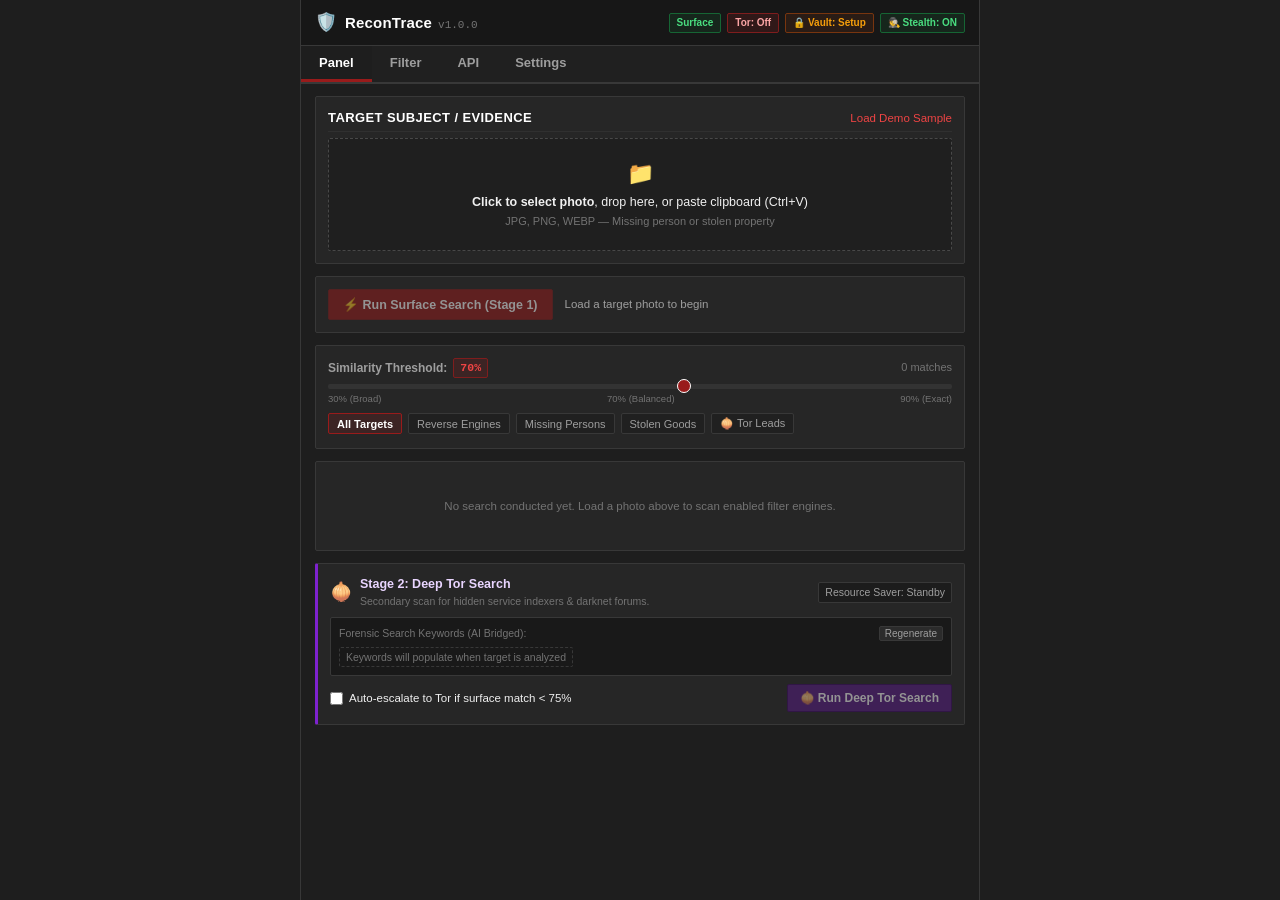
==== commit 24fbcb42: "feat(stealth): add PI Air-Gap module with zero-browser-history purging, incognito sandboxing, and OS" ====
--- a/panel.html
+++ b/panel.html
@@ -23,6 +23,7 @@
         <span id="surface-badge" class="status-pill status-ready">Surface</span>
         <span id="tor-badge" class="status-pill status-standby">Tor: Off</span>
         <span id="vault-badge" class="status-pill status-vault-locked" title="Zero-Knowledge AES-256 Vault Status">Vault</span>
+        <span id="stealth-badge" class="status-pill status-ready" title="PI Stealth Guard Active: Zero history leak, zero router DNS, zero OS disk temp files">🕵️ Stealth: ON</span>
       </div>
     </header>
 
@@ -317,6 +318,35 @@
         </div>
       </section>
 
+      <!-- PI Air-Gap & Isolation Controls -->
+      <section class="ub-section">
+        <div class="section-header">
+          <h2>🕵️ PI Air-Gap & Isolation Controls</h2>
+          <span class="badge-subtle">Zero Personal / OS Bleed</span>
+        </div>
+        <p class="section-desc">Guarantees investigative activity never bleeds into personal browser history, autocomplete, or local router logs.</p>
+
+        <div class="checkbox-stack">
+          <label class="checkbox-row">
+            <input type="checkbox" id="check-auto-purge-history" checked>
+            <span><strong>Zero Browser History:</strong> Auto-purge investigated lead URLs from browser history database</span>
+          </label>
+          <label class="checkbox-row">
+            <input type="checkbox" id="check-prefer-incognito" checked>
+            <span><strong>Ephemeral Incognito Sandbox:</strong> Spawn external leads in private windows (Zero cookies / cache)</span>
+          </label>
+          <label class="checkbox-row">
+            <input type="checkbox" id="check-ram-only" checked>
+            <span><strong>RAM-Only Evidence Buffer:</strong> Hold photos strictly in volatile memory (Zero temp files on OS disk)</span>
+          </label>
+        </div>
+
+        <div class="btn-row-flex">
+          <button id="btn-purge-case-history" class="btn-default btn-xs">🧹 Wipe Case URLs from Browser History</button>
+          <button id="btn-clear-clipboard" class="btn-default btn-xs">📋 Clear OS Clipboard</button>
+        </div>
+      </section>
+
       <!-- Case Management & Export -->
       <section class="ub-section">
         <div class="section-header">
@@ -394,6 +424,7 @@
 
   <!-- Scripts -->
   <script src="js/crypto-vault.js"></script>
+  <script src="js/stealth-guard.js"></script>
   <script src="js/matcher.js"></script>
   <script src="js/engines.js"></script>
   <script src="js/ai-vision.js"></script>
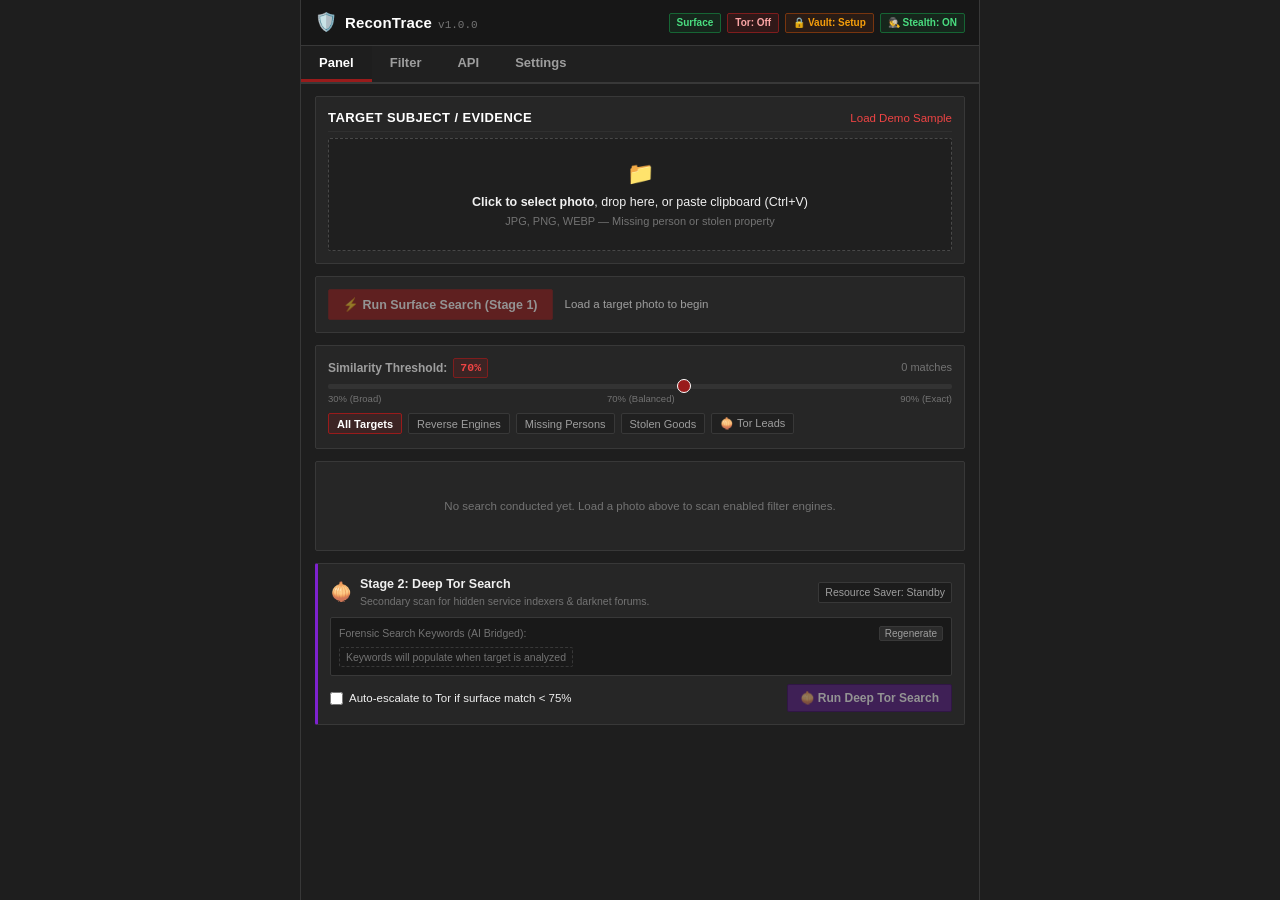
==== commit c46f04d7: "feat(ai): integrate multi-provider AI engine with live auto-fetching, keyless local mode, and connec" ====
--- a/panel.html
+++ b/panel.html
@@ -231,33 +231,116 @@
     <div id="tab-api" class="tab-page hidden">
       <section class="ub-section">
         <div class="section-header">
-          <h2>API & Vision Intelligence</h2>
-        </div>
-        <p class="section-desc">Optionally enhance investigation queries with free Gemini Vision AI to automatically read serial numbers, identify clothing, and extract distinguishing marks.</p>
-
+          <h2>AI Provider &amp; Auto-Fetched Models</h2>
+          <span class="active-badge" id="active-provider-badge">Auto-Fetching</span>
+        </div>
+        <p class="section-desc">Choose any AI provider or local offline inference engine (Ollama, LM Studio) to automatically extract forensic marks, OCR numbers, and investigative search dorks.</p>
+
+        <!-- Provider Selection -->
         <div class="form-group">
-          <label class="form-title">Google Gemini API Key (Free Tier Supported):</label>
-          <input type="password" id="api-gemini-key" placeholder="AIzaSy... (Stored locally encrypted in Vault)">
-          <span class="field-note">Used strictly for client-side visual forensic extraction. Zero telemetry.</span>
-        </div>
-
+          <label class="form-title" for="api-provider-select">Provider / Service:</label>
+          <select id="api-provider-select">
+            <option value="Google Gemini">Google Gemini (Free tier available)</option>
+            <option value="OpenRouter">OpenRouter (Multimodal &amp; Free Models)</option>
+            <option value="Custom / Local (Ollama, LM Studio)">Custom / Local (Ollama, LM Studio - Keyless)</option>
+            <option value="Groq">Groq (Ultra-Fast Vision)</option>
+            <option value="OpenAI">OpenAI (GPT-4o, GPT-4o-mini)</option>
+            <option value="Anthropic">Anthropic (Claude 3.5 Sonnet / Haiku)</option>
+            <option value="Mistral">Mistral AI (Pixtral Vision)</option>
+            <option value="Cohere">Cohere (Command R / Command R+)</option>
+            <option value="Perplexity">Perplexity (Sonar)</option>
+          </select>
+        </div>
+
+        <!-- Custom Endpoint (For Ollama, LM Studio, or custom proxies) -->
+        <div class="form-group" id="api-custom-endpoint-group" style="display: none;">
+          <label class="form-title" for="api-custom-endpoint">API Endpoint URL:</label>
+          <input type="text" id="api-custom-endpoint" placeholder="http://localhost:11434/v1/chat/completions">
+          <span class="field-note">For local inference servers (Ollama, LM Studio, LocalAI) or custom proxies.</span>
+        </div>
+
+        <!-- Auto-Fetched Model Selection Dropdown -->
         <div class="form-group">
-          <label class="form-title">Vision Model Selection:</label>
+          <div class="model-selection-header">
+            <label class="form-title" for="api-model-select">Model (Auto-Fetched Live):</label>
+            <span class="fetch-status-indicator" id="api-fetch-status">Checking models...</span>
+          </div>
           <select id="api-model-select">
-            <option value="gemini-2.0-flash">Gemini 2.0 Flash (Fast & Free)</option>
-            <option value="gemini-1.5-flash">Gemini 1.5 Flash</option>
-            <option value="gemini-1.5-pro">Gemini 1.5 Pro (Deep Multimodal Analysis)</option>
+            <option value="">Auto-fetching available models...</option>
           </select>
         </div>
 
+        <!-- API Key Input with Visibility Toggle (Optional / Keyless for Local) -->
         <div class="form-group">
-          <label class="form-title">Custom OSINT Vision Endpoint (Optional):</label>
-          <input type="text" id="api-custom-endpoint" placeholder="https://api.your-org.com/v1/vision">
-        </div>
-
-        <div class="btn-row-right">
-          <button id="btn-save-api-settings" class="btn-action btn-sm">Save API Settings</button>
-        </div>
+          <label class="form-title" for="api-key-input">API Key (Optional / Keyless for Local):</label>
+          <div class="password-input-wrapper">
+            <input type="password" id="api-key-input" placeholder="Paste your API key (leave empty for local models)..." autocomplete="off">
+            <input type="hidden" id="api-gemini-key">
+            <button type="button" class="btn-toggle-visibility" id="btn-toggle-key-visibility" title="Show/Hide API key">
+              <svg viewBox="0 0 24 24" width="14" height="14" fill="none" stroke="currentColor" stroke-width="2" id="key-eye-icon">
+                <path d="M1 12s4-8 11-8 11 8 11 8-4 8-11 8-11-8-11-8z"></path>
+                <circle cx="12" cy="12" r="3"></circle>
+              </svg>
+            </button>
+          </div>
+          <span class="field-note">Stored locally encrypted in Cryptographic Vault. Leave blank for local Ollama / LM Studio.</span>
+        </div>
+
+        <!-- Action Buttons Row -->
+        <div class="btn-actions-row">
+          <button type="button" class="btn-action btn-sm" id="btn-save-api-settings">Save Settings</button>
+          <button type="button" class="btn-default btn-sm" id="btn-test-api" title="Test connection and re-fetch models">
+            <svg viewBox="0 0 24 24" width="13" height="13" fill="none" stroke="currentColor" stroke-width="2">
+              <path d="M21.5 2v6h-6M2.5 22v-6h6M2 11.5a10 10 0 0 1 18.8-4.3M22 12.5a10 10 0 0 1-18.8 4.2"></path>
+            </svg>
+            Refresh &amp; Test
+          </button>
+          <button type="button" class="btn-default btn-sm" id="btn-delete-api" title="Clear settings for this provider">Clear</button>
+          <button type="button" class="btn-default btn-sm" id="btn-reset-all-api" title="Reset all API configurations">Reset All</button>
+        </div>
+
+        <div class="api-key-status" id="api-status-msg"></div>
+      </section>
+
+      <!-- Connection Status Box -->
+      <section class="ub-section">
+        <div class="connection-box" id="api-connection-box">
+          <div class="connection-box-left">
+            <div class="connection-dot" id="api-connection-dot"></div>
+            <div class="connection-info">
+              <div class="connection-title" id="api-connection-title">Standby</div>
+              <div class="connection-desc" id="api-connection-desc">Select provider or enter key to auto-fetch models.</div>
+            </div>
+          </div>
+          <div class="connection-badge" id="api-connection-badge">STANDBY</div>
+        </div>
+      </section>
+
+      <!-- Live Real-Time Metrics -->
+      <section class="ub-section">
+        <div class="section-header">
+          <h2>⚡ Live Response Metrics</h2>
+          <span class="badge-subtle" id="api-metrics-pill">Real-Time</span>
+        </div>
+        <div class="live-metrics-grid">
+          <div class="metric-box">
+            <div class="metric-label">Active Provider</div>
+            <div class="metric-val" id="metric-provider">—</div>
+          </div>
+          <div class="metric-box">
+            <div class="metric-label">Active Model</div>
+            <div class="metric-val font-mono" id="metric-model">—</div>
+          </div>
+          <div class="metric-box">
+            <div class="metric-label">Last Latency</div>
+            <div class="metric-val" id="metric-latency">—</div>
+          </div>
+          <div class="metric-box">
+            <div class="metric-label">Tokens Returned</div>
+            <div class="metric-val" id="metric-tokens">—</div>
+          </div>
+        </div>
+        <p class="field-note" id="metric-details" style="margin-top: 8px;">No requests sent yet. Real-time metrics will appear here.</p>
       </section>
     </div>
 
--- a/css/style.css
+++ b/css/style.css
@@ -741,7 +741,7 @@
 .tor-title-left h3 {
   font-size: 12.5px;
   font-weight: 700;
-  color: #e9d5ff;
+  color: var(--ub-text);
 }
 
 .tor-sub {
@@ -772,7 +772,8 @@
   gap: 4px;
 }
 
-.dork-item {
+.dork-item,
+.dork-pill {
   background: #252525;
   border: 1px solid var(--ub-border);
   color: #ddd;
@@ -781,7 +782,8 @@
   border-radius: var(--radius);
 }
 
-.dork-item.placeholder {
+.dork-item.placeholder,
+.dork-pill.placeholder {
   color: var(--ub-text-dim);
   background: none;
   border-style: dashed;
@@ -1081,6 +1083,209 @@
   margin-top: 6px;
 }
 
+/* ==========================================
+   TAB 3: AI Provider Engine & Live Metrics
+   ========================================== */
+.active-badge {
+  font-size: 10px;
+  font-family: var(--font-mono);
+  background: var(--ub-red-subtle);
+  color: var(--ub-red-light);
+  border: 1px solid var(--ub-red-dark);
+  padding: 2px 7px;
+  border-radius: var(--radius);
+  font-weight: 600;
+  letter-spacing: 0.3px;
+}
+
+.password-input-wrapper {
+  position: relative;
+  display: flex;
+  align-items: center;
+  width: 100%;
+}
+
+.password-input-wrapper input {
+  width: 100%;
+  padding-right: 32px;
+}
+
+.btn-toggle-visibility {
+  position: absolute;
+  right: 6px;
+  background: transparent;
+  border: none;
+  color: var(--ub-text-dim);
+  cursor: pointer;
+  display: flex;
+  align-items: center;
+  justify-content: center;
+  padding: 4px;
+}
+
+.btn-toggle-visibility:hover {
+  color: var(--ub-text);
+}
+
+.model-selection-header {
+  display: flex;
+  justify-content: space-between;
+  align-items: center;
+  margin-bottom: 2px;
+}
+
+.fetch-status-indicator {
+  font-size: 10.5px;
+  font-family: var(--font-mono);
+  color: var(--ub-text-dim);
+}
+
+.btn-actions-row {
+  display: flex;
+  gap: 6px;
+  flex-wrap: wrap;
+  margin-top: 8px;
+}
+
+.api-key-status {
+  font-size: 11.5px;
+  min-height: 1.3em;
+  margin-top: 8px;
+  line-height: 1.4;
+  transition: color 0.2s;
+}
+
+.api-key-status.success {
+  color: #22c55e;
+}
+
+.api-key-status.error {
+  color: #ef4444;
+}
+
+.api-key-status.info {
+  color: #3b82f6;
+}
+
+/* Connection Status Box */
+.connection-box {
+  display: flex;
+  align-items: center;
+  justify-content: space-between;
+  background: var(--ub-bg-input);
+  border: 1px solid var(--ub-border);
+  border-radius: var(--radius);
+  padding: 9px 12px;
+  position: relative;
+  overflow: hidden;
+  transition: border-color 0.25s;
+}
+
+.connection-box::before {
+  content: '';
+  position: absolute;
+  left: 0;
+  top: 0;
+  bottom: 0;
+  width: 3px;
+  background: #ef4444;
+  transition: background 0.3s;
+}
+
+.connection-box.connected::before {
+  background: #22c55e;
+}
+
+.connection-box.connected {
+  border-color: rgba(34, 197, 94, 0.35);
+}
+
+.connection-box-left {
+  display: flex;
+  align-items: center;
+  gap: 10px;
+}
+
+.connection-dot {
+  width: 9px;
+  height: 9px;
+  border-radius: 50%;
+  background: #ef4444;
+  flex-shrink: 0;
+  box-shadow: 0 0 6px rgba(239, 68, 68, 0.5);
+  transition: background 0.3s, box-shadow 0.3s;
+}
+
+.connection-box.connected .connection-dot {
+  background: #22c55e;
+  box-shadow: 0 0 8px rgba(34, 197, 94, 0.7);
+}
+
+.connection-title {
+  font-size: 12px;
+  font-weight: 600;
+  color: var(--ub-text);
+  line-height: 1.2;
+}
+
+.connection-desc {
+  font-size: 11px;
+  color: var(--ub-text-dim);
+  margin-top: 2px;
+}
+
+.connection-badge {
+  font-size: 10px;
+  font-weight: 700;
+  font-family: var(--font-mono);
+  letter-spacing: 0.05em;
+  padding: 3px 8px;
+  border-radius: 2px;
+  background: rgba(239, 68, 68, 0.14);
+  color: #ef4444;
+  border: 1px solid rgba(239, 68, 68, 0.3);
+  flex-shrink: 0;
+  transition: all 0.25s;
+}
+
+.connection-box.connected .connection-badge {
+  background: rgba(34, 197, 94, 0.15);
+  color: #22c55e;
+  border-color: rgba(34, 197, 94, 0.35);
+}
+
+/* Live Metrics Grid */
+.live-metrics-grid {
+  display: grid;
+  grid-template-columns: repeat(2, 1fr);
+  gap: 6px;
+  margin-top: 6px;
+}
+
+.metric-box {
+  background: var(--ub-bg-input);
+  border: 1px solid var(--ub-border);
+  border-radius: var(--radius);
+  padding: 6px 9px;
+}
+
+.metric-label {
+  font-size: 10px;
+  color: var(--ub-text-dim);
+  text-transform: uppercase;
+  letter-spacing: 0.5px;
+  margin-bottom: 2px;
+}
+
+.metric-val {
+  font-size: 12px;
+  font-weight: 600;
+  color: #fff;
+  white-space: nowrap;
+  overflow: hidden;
+  text-overflow: ellipsis;
+}
+
 /* Utility */
 .hidden {
   display: none !important;
